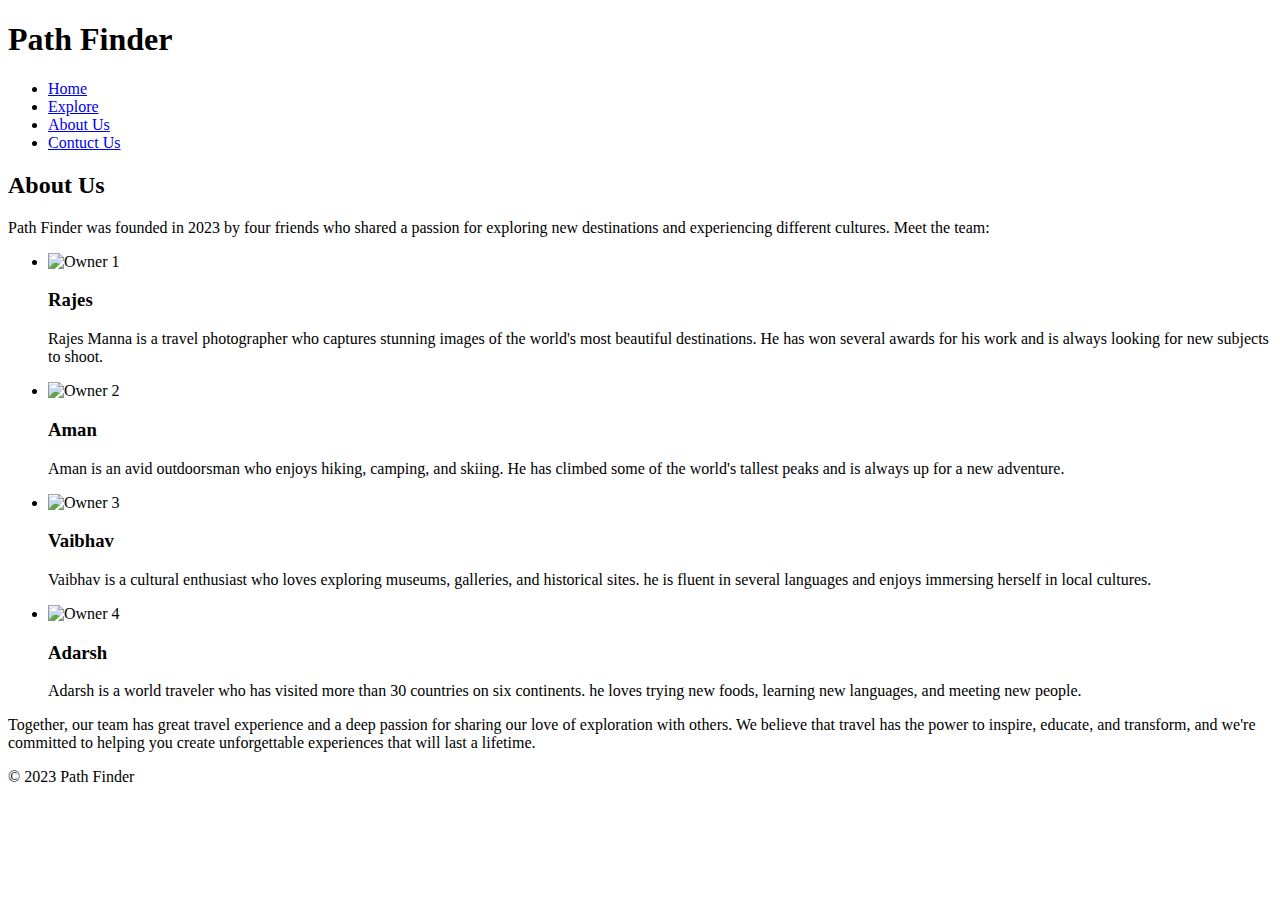
==== about.html @ 49e5053b "Initial commit of all files to the repository" ====
<!DOCTYPE html>
<html lang="en">

<head>
    <title>About Us | Path Finder</title>
    <meta charset="utf-8">
    <meta name="viewport" content="width=device-width, initial-scale=1.0">
    <link rel="styleheet" type="text/css" href="style.css">
</head>

<body>

    <header>
        <h1>Path Finder</h1>
        <nav>
            <ul>
                <li><a href="main.html">Home</a></li>
                <li><a href="explore.html">Explore</a></li>
                <li><a href="about.html">About Us</a></li>
                <li><a href="contuctus.html">Contuct Us</a></li>

            </ul>
        </nav>
    </header>

    <main>
        <section>
            <h2>About Us</h2>
            <p>Path Finder was founded in 2023 by four friends who shared a passion for exploring new destinations and
                experiencing different cultures. Meet the team:</p>
            <ul class="owners">
                <li>
                    <img src="owner1.jpg" alt="Owner 1">
                    <h3>Rajes </h3>
                    <p>Rajes Manna is a travel photographer who captures stunning images of the world's most beautiful
                        destinations. He has won several awards for his work and is always looking for new subjects to
                        shoot.</p>

                </li>
                <li>
                    <img src="owner2.jpg" alt="Owner 2">
                    <h3>Aman</h3>
                    <p>Aman is an avid outdoorsman who enjoys hiking, camping, and skiing. He has climbed some of the
                        world's tallest peaks and is always up for a new adventure.</p>
                </li>
                <li>
                    <img src="owner3.jpg" alt="Owner 3">
                    <h3>Vaibhav</h3>
                    <p>Vaibhav is a cultural enthusiast who loves exploring museums, galleries, and historical sites. he
                        is fluent in several languages and enjoys immersing herself in local cultures.</p>
                </li>
                <li>
                    <img src="owner4.jpg" alt="Owner 4">
                    <h3>Adarsh </h3>
                    <p>Adarsh is a world traveler who has visited more than 30 countries on six continents. he loves
                        trying new foods, learning new languages, and meeting new people.</p>
                </li>
            </ul>
            <p>Together, our team has great travel experience and a deep passion for sharing our love of exploration
                with others. We believe that travel has the power to inspire, educate, and transform, and we're
                committed to helping you create unforgettable experiences that will last a lifetime.</p>
        </section>
    </main>


    <footer>
        <p>&copy; 2023 Path Finder</p>
    </footer>
</body>

</html>
---- style.css ----
/* Reset some default browser styles */
* {
  box-sizing: border-box;
  margin: 0;
  padding: 0;
}

/* Set the background color and font for the whole page */
body {
  background-color: #f5f5f5;
  font-family: Arial, sans-serif;
}

/* Style the header */
header {
  background-color: #333;
  color: #fff;
  padding: 20px;
  text-align: center;
}

/* Style the navigation menu */
nav {
  background-color: #555;
  color: #fff;
  padding: 10px;
}

nav ul {
  list-style-type: none;
  margin: 0;
  padding: 0;
}

nav li {
  display: inline-block;
  margin-right: 10px;
}

nav a {
  color: #fff;
  text-decoration: none;
}

nav a:hover {
  text-decoration: underline;
}

/* Style the main content area */
main {
  padding: 20px;
}

/* Style the headings and paragraphs */
h2 {
  color: #333;
  font-size: 24px;
  margin-bottom: 10px;
}

p {
  color: #666;
  font-size: 16px;
  line-height: 1.5;
  margin-bottom: 20px;
}

/* Style the footer */
footer {
  background-color: #333;
  color: #fff;
  padding: 10px;
  text-align: center;
}
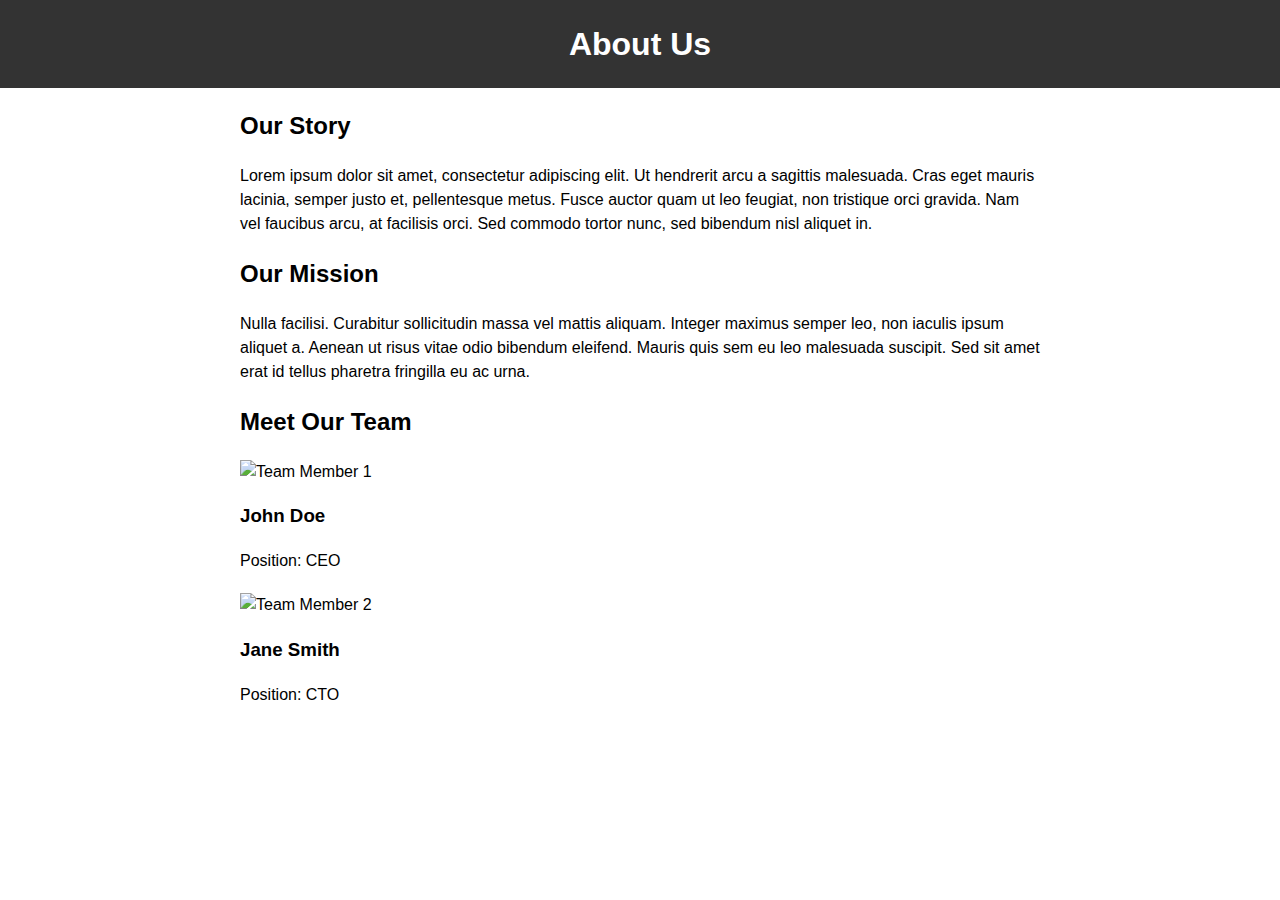
==== commit 15e98177: "24 jun" ====
--- a/about.html
+++ b/about.html
@@ -1,71 +1,77 @@
 <!DOCTYPE html>
-<html lang="en">
+<html>
+  <head>
+    <title>About Us</title>
+    <style>
+      body {
+        font-family: Arial, sans-serif;
+        line-height: 1.5;
+        margin: 0;
+        padding: 0;
+      }
 
-<head>
-    <title>About Us | Path Finder</title>
-    <meta charset="utf-8">
-    <meta name="viewport" content="width=device-width, initial-scale=1.0">
-    <link rel="styleheet" type="text/css" href="style.css">
-</head>
+      header {
+        background-color: #333;
+        color: #fff;
+        padding: 20px;
+        text-align: center;
+      }
 
-<body>
+      h1 {
+        font-size: 32px;
+        margin: 0;
+      }
 
+      main {
+        max-width: 800px;
+        margin: 20px auto;
+        padding: 0 20px;
+      }
+
+      p {
+        margin-bottom: 20px;
+      }
+
+      img {
+        max-width: 100%;
+        height: auto;
+      }
+    </style>
+  </head>
+  <body>
     <header>
-        <h1>Path Finder</h1>
-        <nav>
-            <ul>
-                <li><a href="main.html">Home</a></li>
-                <li><a href="explore.html">Explore</a></li>
-                <li><a href="about.html">About Us</a></li>
-                <li><a href="contuctus.html">Contuct Us</a></li>
-
-            </ul>
-        </nav>
+      <h1>About Us</h1>
     </header>
 
     <main>
-        <section>
-            <h2>About Us</h2>
-            <p>Path Finder was founded in 2023 by four friends who shared a passion for exploring new destinations and
-                experiencing different cultures. Meet the team:</p>
-            <ul class="owners">
-                <li>
-                    <img src="owner1.jpg" alt="Owner 1">
-                    <h3>Rajes </h3>
-                    <p>Rajes Manna is a travel photographer who captures stunning images of the world's most beautiful
-                        destinations. He has won several awards for his work and is always looking for new subjects to
-                        shoot.</p>
+      <h2>Our Story</h2>
+      <p>
+        Lorem ipsum dolor sit amet, consectetur adipiscing elit. Ut hendrerit
+        arcu a sagittis malesuada. Cras eget mauris lacinia, semper justo et,
+        pellentesque metus. Fusce auctor quam ut leo feugiat, non tristique orci
+        gravida. Nam vel faucibus arcu, at facilisis orci. Sed commodo tortor
+        nunc, sed bibendum nisl aliquet in.
+      </p>
 
-                </li>
-                <li>
-                    <img src="owner2.jpg" alt="Owner 2">
-                    <h3>Aman</h3>
-                    <p>Aman is an avid outdoorsman who enjoys hiking, camping, and skiing. He has climbed some of the
-                        world's tallest peaks and is always up for a new adventure.</p>
-                </li>
-                <li>
-                    <img src="owner3.jpg" alt="Owner 3">
-                    <h3>Vaibhav</h3>
-                    <p>Vaibhav is a cultural enthusiast who loves exploring museums, galleries, and historical sites. he
-                        is fluent in several languages and enjoys immersing herself in local cultures.</p>
-                </li>
-                <li>
-                    <img src="owner4.jpg" alt="Owner 4">
-                    <h3>Adarsh </h3>
-                    <p>Adarsh is a world traveler who has visited more than 30 countries on six continents. he loves
-                        trying new foods, learning new languages, and meeting new people.</p>
-                </li>
-            </ul>
-            <p>Together, our team has great travel experience and a deep passion for sharing our love of exploration
-                with others. We believe that travel has the power to inspire, educate, and transform, and we're
-                committed to helping you create unforgettable experiences that will last a lifetime.</p>
-        </section>
+      <h2>Our Mission</h2>
+      <p>
+        Nulla facilisi. Curabitur sollicitudin massa vel mattis aliquam. Integer
+        maximus semper leo, non iaculis ipsum aliquet a. Aenean ut risus vitae
+        odio bibendum eleifend. Mauris quis sem eu leo malesuada suscipit. Sed
+        sit amet erat id tellus pharetra fringilla eu ac urna.
+      </p>
+
+      <h2>Meet Our Team</h2>
+      <div>
+        <img src="team-member1.jpg" alt="Team Member 1" />
+        <h3>John Doe</h3>
+        <p>Position: CEO</p>
+      </div>
+      <div>
+        <img src="team-member2.jpg" alt="Team Member 2" />
+        <h3>Jane Smith</h3>
+        <p>Position: CTO</p>
+      </div>
     </main>
-
-
-    <footer>
-        <p>&copy; 2023 Path Finder</p>
-    </footer>
-</body>
-
-</html>+  </body>
+</html>
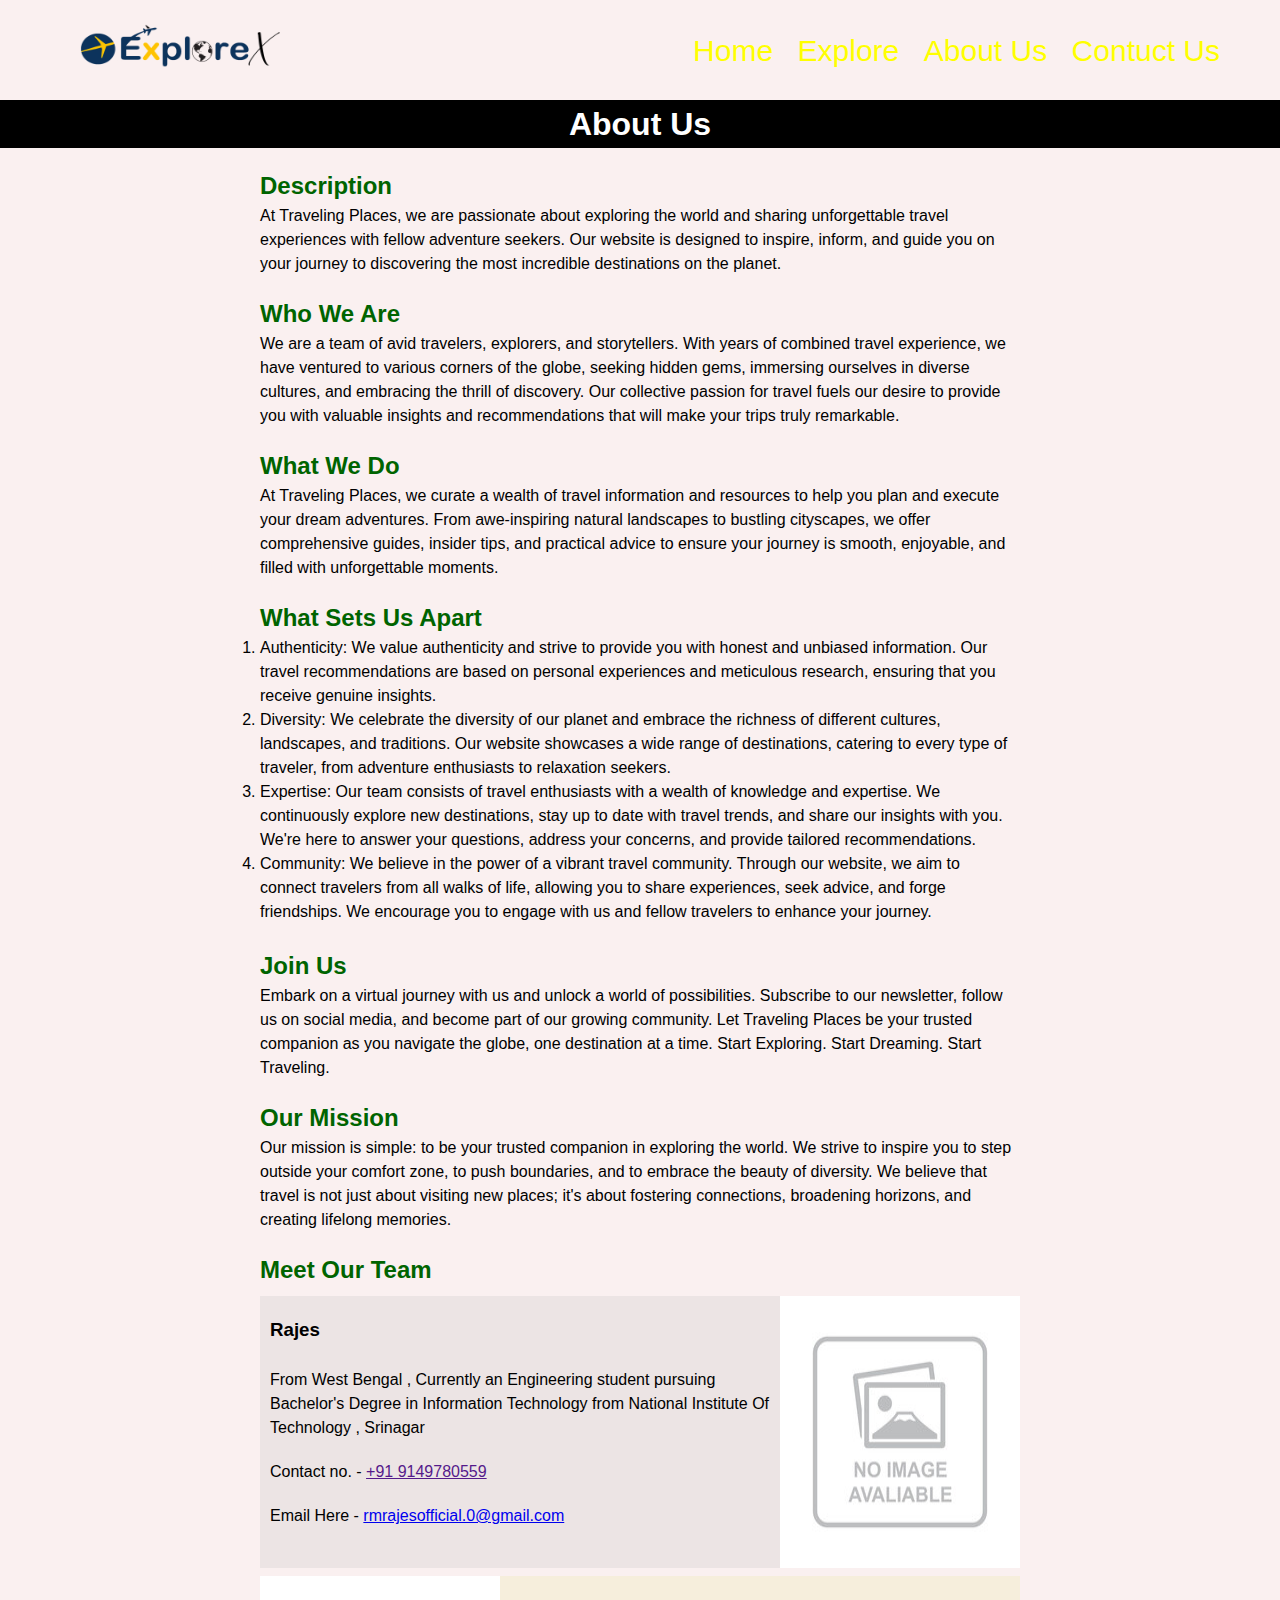
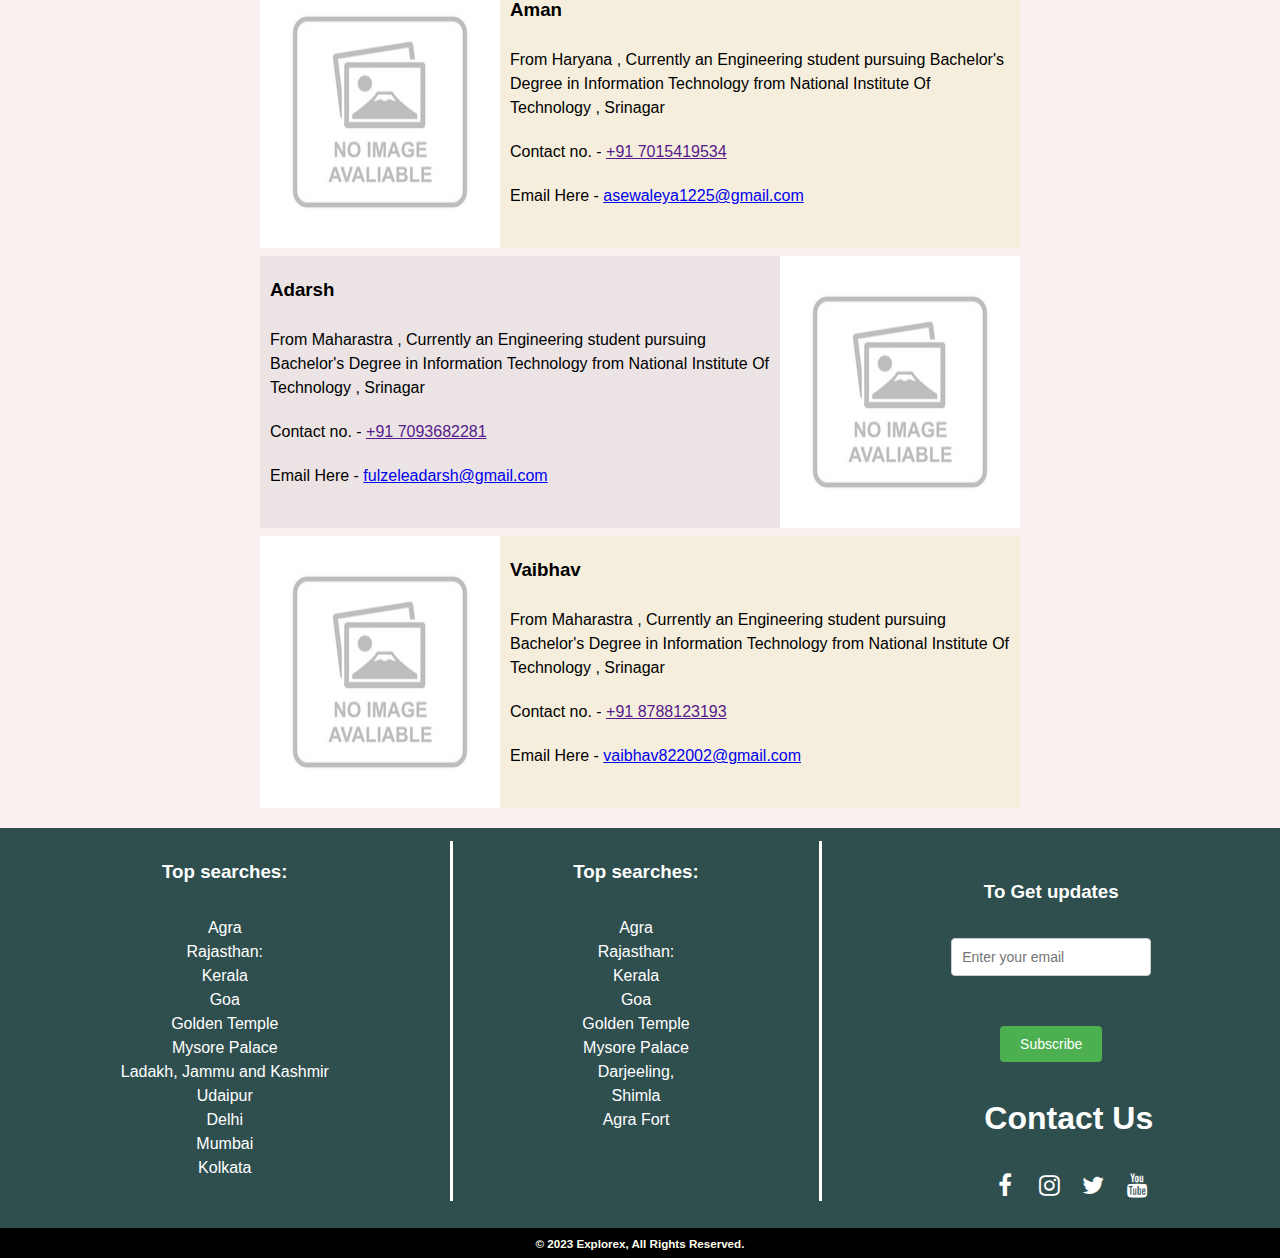
==== commit d6cd8b66: "version 1.0" ====
--- a/about.html
+++ b/about.html
@@ -1,77 +1,302 @@
-<!DOCTYPE html>
-<html>
-  <head>
-    <title>About Us</title>
-    <style>
-      body {
-        font-family: Arial, sans-serif;
-        line-height: 1.5;
-        margin: 0;
-        padding: 0;
-      }
-
-      header {
-        background-color: #333;
-        color: #fff;
-        padding: 20px;
-        text-align: center;
-      }
-
-      h1 {
-        font-size: 32px;
-        margin: 0;
-      }
-
-      main {
-        max-width: 800px;
-        margin: 20px auto;
-        padding: 0 20px;
-      }
-
-      p {
-        margin-bottom: 20px;
-      }
-
-      img {
-        max-width: 100%;
-        height: auto;
-      }
-    </style>
-  </head>
-  <body>
-    <header>
-      <h1>About Us</h1>
-    </header>
-
-    <main>
-      <h2>Our Story</h2>
-      <p>
-        Lorem ipsum dolor sit amet, consectetur adipiscing elit. Ut hendrerit
-        arcu a sagittis malesuada. Cras eget mauris lacinia, semper justo et,
-        pellentesque metus. Fusce auctor quam ut leo feugiat, non tristique orci
-        gravida. Nam vel faucibus arcu, at facilisis orci. Sed commodo tortor
-        nunc, sed bibendum nisl aliquet in.
-      </p>
-
-      <h2>Our Mission</h2>
-      <p>
-        Nulla facilisi. Curabitur sollicitudin massa vel mattis aliquam. Integer
-        maximus semper leo, non iaculis ipsum aliquet a. Aenean ut risus vitae
-        odio bibendum eleifend. Mauris quis sem eu leo malesuada suscipit. Sed
-        sit amet erat id tellus pharetra fringilla eu ac urna.
-      </p>
-
-      <h2>Meet Our Team</h2>
-      <div>
-        <img src="team-member1.jpg" alt="Team Member 1" />
-        <h3>John Doe</h3>
-        <p>Position: CEO</p>
-      </div>
-      <div>
-        <img src="team-member2.jpg" alt="Team Member 2" />
-        <h3>Jane Smith</h3>
-        <p>Position: CTO</p>
-      </div>
-    </main>
-  </body>
-</html>
+<!DOCTYPE html>
+<html>
+  <head>
+    <title>About Us</title>
+    <link rel="stylesheet" href="style.css">
+    <link
+      rel="stylesheet"
+      href="https://cdnjs.cloudflare.com/ajax/libs/font-awesome/4.7.0/css/font-awesome.min.css"
+    />
+    <style>
+
+    body{
+      background-color: #f8ececc5;
+    }  
+    header{
+      position:static
+    }
+      *{
+        padding: 0%;
+        margin: 0%;
+        box-sizing: border-box;
+      }
+      body {
+        font-family: Arial, sans-serif;
+        line-height: 1.5;
+        margin: 0;
+        padding: 0;
+      }
+
+      .div {
+        color: black;
+        padding: 20px;
+        text-align: center;
+      }
+
+      h1 {
+        font-size: 32px;
+        margin: 0;
+      }
+
+      main {
+        max-width: 800px;
+        margin: 20px auto;
+        padding: 0 20px;
+      }
+
+      p {
+        margin-bottom: 20px;
+      }
+
+      img {
+        max-width: 100%;
+        height: auto;
+      }
+
+      
+
+.left{
+  display: flex;
+  direction: rtl;
+  margin: 8px 0px;
+}
+
+.right{
+  display: flex;
+  flex-direction: row;
+  margin: 8px 0px;
+}
+
+.lefttext{
+  height: 100%;
+  width: 100%;
+  display: flex;
+  flex-direction: column;
+  justify-content: center;
+  align-items: end;
+  padding: 20px 10px;
+}
+
+.righttext{
+  height: 100%;
+  width: 100%;
+  display: flex;
+  flex-direction: column;
+  justify-content: center;
+  align-items: start;
+  padding: 20px 10px;
+}
+</style>
+  </head>
+  <body>
+  <header style="position: static;">
+        <img src="src/logo.png" alt="" style="height: 60px; width: 200px" />
+        <nav>
+          <ul>
+            <li><a href="index.html">Home</a></li>
+            <li><a href="explore.html">Explore</a></li>
+            <li><a href="about.html">About Us</a></li>
+            <li><a href="contuctus.html">Contuct Us</a></li>
+          </ul>
+        </nav>
+      </header>
+    <div style="background-color: black;">
+      <h1 style="color: white; text-align: center;">About Us</h1>
+    </div>
+
+    <main>
+
+      <h2>Description</h2>
+      <p>At Traveling Places, we are passionate about exploring the world and sharing unforgettable
+        travel experiences with fellow adventure seekers. Our website is designed to inspire, inform,
+        and guide you on your journey to discovering the most incredible destinations on the planet.</p>
+      <h2>Who We Are</h2>
+      <p>We are a team of avid travelers, explorers, and storytellers.
+        With years of combined travel experience, we have ventured to various corners of the globe,
+        seeking hidden gems, immersing ourselves in diverse cultures, and embracing the thrill of discovery.
+        Our collective passion for travel fuels our desire to provide you with valuable insights and recommendations that will make your trips truly remarkable.</p>
+
+      <h2>What We Do</h2>
+      <p>At Traveling Places, we curate a wealth of travel information and resources to help you plan and execute your dream adventures. 
+        From awe-inspiring natural landscapes to bustling cityscapes, we offer comprehensive guides, insider tips,
+        and practical advice to ensure your journey is smooth, enjoyable, and filled with unforgettable moments.</p>
+      <h2>What Sets Us Apart</h2>
+      <ol>
+        <li>Authenticity: We value authenticity and strive to provide you with honest and unbiased information. Our travel recommendations are based on personal experiences and meticulous research, ensuring that you receive genuine insights. </li>
+
+<li> Diversity: We celebrate the diversity of our planet and embrace the richness of different cultures, landscapes, and traditions. Our website showcases a wide range of destinations, catering to every type of traveler, from adventure enthusiasts to relaxation seekers. </li>
+
+<li> Expertise: Our team consists of travel enthusiasts with a wealth of knowledge and expertise. We continuously explore new destinations, stay up to date with travel trends, and share our insights with you. We're here to answer your questions, address your concerns, and provide tailored recommendations. </li>
+
+
+<li>Community: We believe in the power of a vibrant travel community. Through our website, we aim to connect travelers from all walks of life, allowing you to share experiences, seek advice, and forge friendships. We encourage you to engage with us and fellow travelers to enhance your journey. </li>
+
+
+      </ol>
+
+     <br> 
+     <h2>Join Us </h2>
+
+      <p >  
+      Embark on a virtual journey with us and unlock a world of possibilities. Subscribe to our newsletter, follow us on social media, and become part of our growing community. Let Traveling Places be your trusted companion as you navigate the globe, one destination at a time. </li>
+        
+        Start Exploring. Start Dreaming. Start Traveling.</p>
+
+      <h2>Our Mission</h2>
+      <p>
+        Our mission is simple: to be your trusted companion in exploring the world.
+        We strive to inspire you to step outside your comfort zone, to push boundaries, and to embrace the beauty of diversity. 
+        We believe that travel is not just about visiting new places;
+         it's about fostering connections, broadening horizons, and creating lifelong memories.
+      </p>
+
+      <h2>Meet Our Team</h2>
+      <div id = "Rajes" class="left" style="background-color:  #c0c0c03d;">
+        <img src="src/imagenotavailable.jpeg" alt="Team Member 1" width="300" height="350"/>
+        <div class="lefttext"><h3>Rajes</h3>
+        <br>
+          <p align="left">From West Bengal , Currently an Engineering student pursuing Bachelor's Degree in Information Technology from National Institute Of Technology , Srinagar</p>
+          <p>Contact no. - <a href="">+91 9149780559</a></p>
+          <p>Email Here - <a href="mailto:rmrajesofficial.0@gmail.com">rmrajesofficial.0@gmail.com</a></p></div>
+        
+        </div>
+      </div>
+      <div id="Aman" class="right" style="background-color: rgba(243, 236, 211, 0.701);">
+        <img src="src/imagenotavailable.jpeg" alt="Team Member 2" width="300" height="350"/>
+        <div class="righttext"><h3>Aman</h3>
+          <br>
+          <p> From Haryana , Currently an Engineering student pursuing Bachelor's Degree in Information Technology from National Institute Of Technology , Srinagar </p>
+           <p>Contact no. - <a href="">+91 7015419534</a></p>
+           <p>Email Here - <a href="mailto:asewaleya1225@gmail.com">asewaleya1225@gmail.com</a></p> 
+            </div>
+        
+      </div>
+      
+      <div id="Adarsh" class="left" style="background-color: #c0c0c03d;">
+        <img src="src/imagenotavailable.jpeg" alt="Team Member 2" width="300" height="350"/>
+        <div class="lefttext"><h3>Adarsh</h3>
+          <br>
+          <p align="left">From Maharastra , Currently an Engineering student pursuing Bachelor's Degree in Information Technology from National Institute Of Technology , Srinagar</p>
+          <p>Contact no. - <a href="">+91 7093682281</a></p>
+          <p>Email Here - <a href="mailto:fulzeleadarsh@gmail.com">fulzeleadarsh@gmail.com</a></p></div>
+        
+      </div>
+
+      <div id="Vaibhav" class="right" style="background-color: rgba(243, 236, 211, 0.701);">
+        <img src="src/imagenotavailable.jpeg" alt="Team Member 2" width="300" height="350"/>
+        <div class="righttext"><h3>Vaibhav</h3>
+          <br>
+          <p>From Maharastra , Currently an Engineering student pursuing Bachelor's Degree in Information Technology from National Institute Of Technology , Srinagar</p>
+          <p>Contact no. - <a href="">+91 8788123193</a></p>
+          <p>Email Here - <a href="mailto:vaibhav822002@gmail.com">vaibhav822002@gmail.com</a></p></div>
+        </div>
+      </div>
+          </main>
+      <section style="display: flex; height: 400px; background-color: darkslategrey;">
+        <div class="last_text">
+          <h3>Top searches:</h3>
+          <p>Agra</p>
+          <p>Rajasthan:</p>
+          <p>Kerala</p>
+          <p>Goa</p>
+          <p>Golden Temple</p>
+          <p>Mysore Palace</p>
+          <p>Ladakh, Jammu and Kashmir</p>
+          <p>Udaipur</p>
+          <p>Delhi</p>
+          <p>Mumbai</p>
+          <p>Kolkata</p>
+        </div>
+        <div class="divider_last"></div>
+
+        <div class="last_text">
+          <h3>Top searches:</h3>
+          <p>Agra</p>
+          <p>Rajasthan:</p>
+          <p>Kerala</p>
+          <p>Goa</p>
+          <p>Golden Temple</p>
+          <p>Mysore Palace</p>
+          <p>Darjeeling,</p>
+          <p>Shimla</p>
+          <p>Agra Fort</p>
+        </div>
+        <div class="divider_last"></div>
+        <div
+          style="
+            height: 100%;
+            width: auto;
+            margin: 0px auto;
+            display: flex;
+            flex-direction: column;
+          "
+        >
+          <h3 style="text-align: center; margin-top: 50px; color: white;">To Get updates</h3>
+          <div
+            style="
+              height: 100%;
+              display: flex;
+              flex-direction: column;
+              justify-content: center;
+            "
+          >
+            <div
+              style="
+                display: flex;
+                align-items: center;
+                gap: 50px;
+                flex-direction: column;
+              "
+            >
+              <input
+                type="email"
+                placeholder="Enter your email"
+                style="
+                  padding: 10px;
+                  border-radius: 4px;
+                  border: 1px solid #ccc;
+                  font-size: 14px;
+                  width: 200px;
+                "
+              />
+              <button
+                style="
+                  padding: 10px 20px;
+                  background-color: #4caf50;
+                  color: white;
+                  border: none;
+                  border-radius: 4px;
+                  cursor: pointer;
+                  font-size: 14px;
+                "
+              >
+                Subscribe
+              </button>
+            </div>
+          </div>
+          <h1 style="text-align: center; padding-left: 35px; color: white">
+            Contact Us
+          </h1>
+          <div class="last_cont3">
+            <a href="https://www.facebook.com/" class="facebook"
+              ><i class="fa fa-facebook fa-2x"></i
+            ></a>
+            <a href="https://www.instagram.com/" class="insta"
+              ><i class="fa fa-instagram fa-2x"></i
+            ></a>
+            <a href="https://www.twitter.com/" class="twitter"
+              ><i class="fa fa-twitter fa-2x"></i
+            ></a>
+            <a href="https://www.youtube.com/" class="youtube"
+              ><i class="fa fa-youtube fa-2x"></i
+            ></a>
+          </div>
+        </div>
+      </section>
+
+    <footer>
+      <h5>&copy; 2023 Explorex, All Rights Reserved.</h5>
+    </footer>
+
+  </body>
+</html>
--- a/style.css
+++ b/style.css
@@ -0,0 +1,636 @@
+/* style.css */
+
+/* Body Styles */
+* {
+  margin: 0;
+  padding: 0;
+  box-sizing: border-box;
+}
+:root {
+  font-size: 16px;
+}
+
+body {
+  position: relative;
+  font-family: Arial, sans-serif;
+  background-color: #f8ececc5;
+  color: black;
+  margin: 0;
+  padding: 0;
+  width: 100vw;
+}
+
+/* Header Styles */
+header {
+  width: 100%;
+  background: transparent;
+  display: flex;
+  justify-content: space-between;
+  align-items: center;
+  padding: 20px 0px;
+  position: absolute;
+  top: 0;
+}
+header img {
+  margin-left: 80px;
+  transition: transform 0.8s ease;
+  cursor: pointer;
+}
+header img:hover {
+  transform: scale(1.2);
+}
+
+h1 {
+  color: Ivory;
+  margin: 0;
+}
+
+nav ul {
+  list-style-type: none;
+  margin: 0;
+  padding: 0px 40px;
+}
+
+nav ul li {
+  display: inline;
+  margin-right: 20px;
+}
+
+nav ul li a {
+  color: yellow;
+  text-decoration: none;
+  font-size: 30px;
+  transition: color 0.3s ease;
+  position: relative;
+}
+
+nav ul li a::after {
+  content: "";
+  position: absolute;
+  width: 100%;
+  height: 2px;
+  bottom: -2px;
+  left: 0;
+  background-color: ivory;
+  transform: scaleX(0);
+  transition: transform 0.3s ease;
+}
+
+nav ul li a:hover {
+  color: ivory;
+}
+
+nav ul li a:hover::after {
+  transform: scaleX(1);
+}
+
+/* Main Content Styles */
+main {
+}
+
+h2 {
+  color: DarkGreen;
+}
+
+p {
+  margin-bottom: 20px;
+}
+
+.background {
+  top: 0;
+  left: 0;
+  width: 100%;
+  height: 100%;
+
+  height: 100vh;
+}
+
+.main-content {
+  position: relative;
+  z-index: 2;
+  padding: 20px;
+  color: Ivory;
+}
+
+.main-content h2,
+.main-content p {
+  margin-bottom: 20px;
+}
+
+#container_1 {
+  display: flex;
+  flex-direction: column;
+  align-items: center;
+  color: yellow;
+  margin: 25vh 0px;
+  width: 100%;
+  position: absolute;
+  top: 0px;
+}
+
+#btn_1 a {
+  border: 2px solid transparent;
+  background-color: yellow;
+  color: darkgreen;
+  display: flex;
+  font-size: 20px;
+  height: 40px;
+  width: 100px;
+  border-radius: 25px;
+  align-items: center;
+  justify-content: center;
+  font-weight: bold;
+  cursor: pointer;
+  transition: 0.3s ease;
+}
+#btn_1 a:hover {
+  background-color: transparent;
+  border: 2px solid ivory;
+  color: ivory;
+}
+.middle {
+  display: flex;
+  justify-content: space-between;
+  width: 80%;
+  height: 60px;
+  top: 100vh;
+  left: 50%;
+  transform: translate(-50%, -50%);
+  position: absolute;
+  box-shadow: 0px 2px 5px gray;
+  background-color: ivory;
+  border-radius: 50px;
+  padding: 5px 50px;
+}
+.middle span {
+  text-align: center;
+  font-weight: bold;
+  width: 100%;
+  padding: 0px;
+}
+.middle span div {
+  color: darkgreen;
+  font-size: 1.2rem;
+}
+.divider {
+  height: 100%;
+  width: 5px;
+  background-color: gray;
+}
+.help {
+  display: flex;
+  justify-content: center;
+  font-size: 2rem;
+  font-weight: bold;
+  align-items: center;
+  color: yellow;
+  background-color: darkgreen;
+  box-shadow: 0px 2px 5px gray;
+  border-radius: 50%;
+  top: 90vh;
+  left: 93vw;
+  position: fixed;
+  width: 50px;
+  height: 50px;
+  z-index: +1;
+  transition: transform 0.3s ease;
+  cursor: pointer;
+}
+.help:hover {
+  background-color: ivory;
+  color: darkgreen;
+  transform: scale(1.2);
+}
+.connect {
+  display: flex;
+  justify-content: center;
+  align-items: center;
+  color: yellow;
+  background-color: darkgreen;
+  box-shadow: 0px 2px 5px gray;
+  top: 50vh;
+  left: -1.5vw;
+  position: fixed;
+  width: 50px;
+  height: 150px;
+  border-radius: 15px;
+  z-index: +1;
+}
+#changing-text {
+  height: 100px;
+  overflow: hidden;
+}
+
+/* Footer Styles */
+footer {
+  background-color: black;
+  color: Ivory;
+  display: flex;
+  align-items: center;
+  justify-content: center;
+  height: 30px;
+  font-size: 14px;
+}
+
+.search-bar {
+  display: flex;
+  align-items: center;
+  width: 35%;
+  max-width: 100%;
+  margin: 30px 0;
+  border-radius: 50px;
+  background-color: ivory;
+}
+
+.search-bar input[type="text"] {
+  flex: 1;
+  padding: 10px;
+  font-size: 16px;
+  margin-left: 2%;
+  border: none;
+  border-radius: 50px;
+  outline: none;
+}
+
+.search-bar .search-icon-button {
+  position: relative;
+  padding: 15px;
+  margin: 3px;
+  background-color: #4caf50;
+  color: ivory;
+  border: none;
+  border-radius: 50px;
+  cursor: pointer;
+  transition: all 0.5s;
+}
+
+.search-bar .search-icon-button i {
+  font-size: 16px;
+  transition: opacity 0.5s;
+}
+
+.search-bar .search-icon-button i:last-child {
+  position: absolute;
+  left: 50%;
+  top: 50%;
+  transform: translate(-50%, -50%);
+  opacity: 0;
+}
+
+.search-bar .search-icon-button:hover i:first-child {
+  opacity: 0;
+}
+
+.search-bar .search-icon-button:hover i:last-child {
+  opacity: 1;
+}
+
+.slider {
+  width: 100vw;
+  height: 100vh;
+  overflow: hidden;
+}
+
+.slides {
+  width: 500%;
+  height: 500px;
+  display: flex;
+}
+
+.slides input {
+  display: none;
+}
+
+.slide {
+  width: 20%;
+  transition: 2s;
+}
+
+.slide img {
+  width: 100vw;
+  height: 100vh;
+}
+
+/*css for manual slide navigation*/
+
+.navigation-manual {
+  position: absolute;
+  width: 100%;
+  top: 30%;
+  display: flex;
+  justify-content: center;
+}
+
+.manual-btn {
+  border: 2px solid yellow;
+  padding: 5px;
+  border-radius: 10px;
+  cursor: pointer;
+  transition: 1s;
+}
+
+.manual-btn:not(:last-child) {
+  margin-right: 40px;
+}
+
+.manual-btn:hover {
+  background: yellow;
+}
+
+#radio1:checked ~ .first {
+  margin-left: 0;
+}
+
+#radio2:checked ~ .first {
+  margin-left: -20%;
+}
+
+#radio3:checked ~ .first {
+  margin-left: -40%;
+}
+
+#radio4:checked ~ .first {
+  margin-left: -60%;
+}
+
+/*css for automatic navigation*/
+
+.navigation-auto {
+  position: absolute;
+  display: flex;
+  width: 100%;
+  /* margin-top: 160px; */
+  justify-content: center;
+  top: 30%;
+}
+
+.navigation-auto div {
+  border: 2px solid yellow;
+  padding: 5px;
+  border-radius: 10px;
+  transition: 1s;
+}
+
+.navigation-auto div:not(:last-child) {
+  margin-right: 40px;
+}
+
+#radio1:checked ~ .navigation-auto .auto-btn1 {
+  background: yellow;
+}
+
+#radio2:checked ~ .navigation-auto .auto-btn2 {
+  background: yellow;
+}
+
+#radio3:checked ~ .navigation-auto .auto-btn3 {
+  background: yellow;
+}
+
+#radio4:checked ~ .navigation-auto .auto-btn4 {
+  background: yellow;
+}
+.places {
+  min-width: 300px;
+  border-radius: 10px;
+  height: auto;
+  margin: 10px;
+  display: flex;
+  flex-direction: column;
+}
+
+.places div {
+  overflow: hidden;
+  transition: overflow 0.3s;
+}
+
+.places img {
+  transform: scale(1);
+  transition: transform 0.3s;
+}
+
+.places a {
+  text-decoration: none;
+  color: black;
+  color: initial;
+  transition: color 0.3s;
+}
+
+.places:hover a {
+  color: blue;
+}
+
+.places:hover a div img {
+  transform: scale(1.1);
+}
+
+/* container 4  */
+.container_4 {
+  display: flex;
+  height: 250px;
+  flex-direction: row;
+  align-items: center;
+  background-color: var(--sec_color);
+  justify-content: space-between;
+  padding: 15px 70px;
+}
+.last_cont1 {
+  display: flex;
+  align-items: center;
+  justify-content: start;
+  width: 100%;
+  height: 100%;
+}
+.last_cont1 img {
+  width: 200px;
+  height: 200px;
+}
+.last_cont2 {
+  display: flex;
+  align-items: center;
+  justify-content: center;
+  width: 100%;
+  height: 100%;
+}
+.feedback_form {
+  width: 100%;
+  height: 100%;
+  display: flex;
+  flex-direction: column;
+  align-items: center;
+  justify-content: center;
+}
+.feedback_name {
+  margin: 5px 5px;
+}
+.feedback_email {
+  margin: 5px 5px;
+}
+.feedback_disc {
+  margin: 5px 5px;
+}
+.feedback_name input {
+  width: 100%;
+  height: 100%;
+  border-radius: 10px;
+  outline: none;
+  text-align: center;
+  font-family: "Signika Negative", sans-serif;
+  border: 1px solid var(--prim_color);
+  text-decoration: none;
+  padding: 0px 12px;
+  font-size: 16px;
+  padding: 3px 6px;
+}
+.feedback_email input {
+  width: 100%;
+  height: 100%;
+  border-radius: 10px;
+  text-align: center;
+  text-decoration: none;
+  font-family: "Signika Negative", sans-serif;
+  outline: none;
+  border: 1px solid var(--prim_color);
+  padding: 0px 12px;
+  font-size: 16px;
+  padding: 3px 6px;
+}
+.feedback_disc textarea {
+  resize: none;
+  width: 100%;
+  height: 100%;
+  border-radius: 10px;
+  text-decoration: none;
+  font-family: "Signika Negative", sans-serif;
+  outline: none;
+  border: 1px solid var(--prim_color);
+  padding: 5px 10px;
+  font-size: 10px;
+}
+.feedback_btn .feedback_button_3 {
+  display: flex;
+  width: fit-content;
+  display: inline-block;
+  position: relative;
+  transition: all 0.2s;
+  margin: 5px 8px;
+  padding: 5px 8px;
+  font-size: 12px;
+  border-radius: 30px;
+  text-decoration: none;
+  font-family: "Signika Negative", sans-serif;
+  font-weight: bold;
+  cursor: pointer;
+  background-color: var(--prim_color);
+  color: var(--extra_color);
+  border: 2px solid var(--prim_color);
+}
+.feedback_btn .feedback_button_3:hover {
+  background-color: transparent;
+  border: 2px solid var(--extra_color);
+}
+.last_cont3 {
+  width: 100%;
+  height: 100px;
+  display: flex;
+  align-items: center;
+  flex-direction: row;
+  justify-content: center;
+  margin: 20px;
+}
+.last_cont3 a {
+  color: white;
+  font-size: 12px;
+  width: 44px;
+  display: flex;
+  align-items: center;
+  justify-content: center;
+  border: 2px solid var(--prim_invert_color);
+  border-radius: 50%;
+  padding: 9px 10px;
+  text-decoration: none;
+  transition: all 0.2s;
+}
+.last_cont3 a:hover {
+  color: var(--extra_color);
+  /* border-radius: 50%; */
+  transition: all 0.2s;
+}
+.last_cont3 .youtube:hover {
+  background-color: #ff0000;
+  border: 2px solid white;
+  color: white;
+  margin: 10px;
+}
+.last_cont3 .insta:hover {
+  background: radial-gradient(
+    circle at 30% 107%,
+    #fdf497 0%,
+    #fdf497 5%,
+    #fd5949 45%,
+    #d6249f 60%,
+    #285aeb 90%
+  );
+  border: 2px solid white;
+  color: white;
+  opacity: 1;
+}
+.last_cont3 .facebook:hover {
+  opacity: 1;
+  background-color: #3b5998;
+  border: 2px solid white;
+  color: white;
+}
+.last_cont3 .twitter:hover {
+  background-color: #00acee;
+  border: 2px solid white;
+  color: white;
+  opacity: 1;
+}
+/* conainer 4  */
+.last_text {
+  height: 100%;
+  width: auto;
+  margin: 0px auto;
+}
+.last_text h3 {
+  margin: 30px 0px;
+  color: white;
+  text-align: center;
+}
+.last_text p {
+  margin-bottom: 0px;
+  color: white;
+  text-align: center;
+}
+.divider_last {
+  height: 90%;
+  width: 3px;
+  background-color: white;
+  margin-top: 1%;
+}
+
+.video {
+  position: relative;
+  height: 100vh;
+  display: flex;
+  justify-content: center;
+  align-items: center;
+  overflow: hidden;
+}
+
+.video video {
+  position: absolute;
+  top: 0;
+  left: 0;
+  width: 100%;
+  height: 100%;
+  object-fit: cover;
+  z-index: -1;
+}
+
+.video .content {
+  text-align: center;
+  font-size: 5rem;
+  color: white;
+}
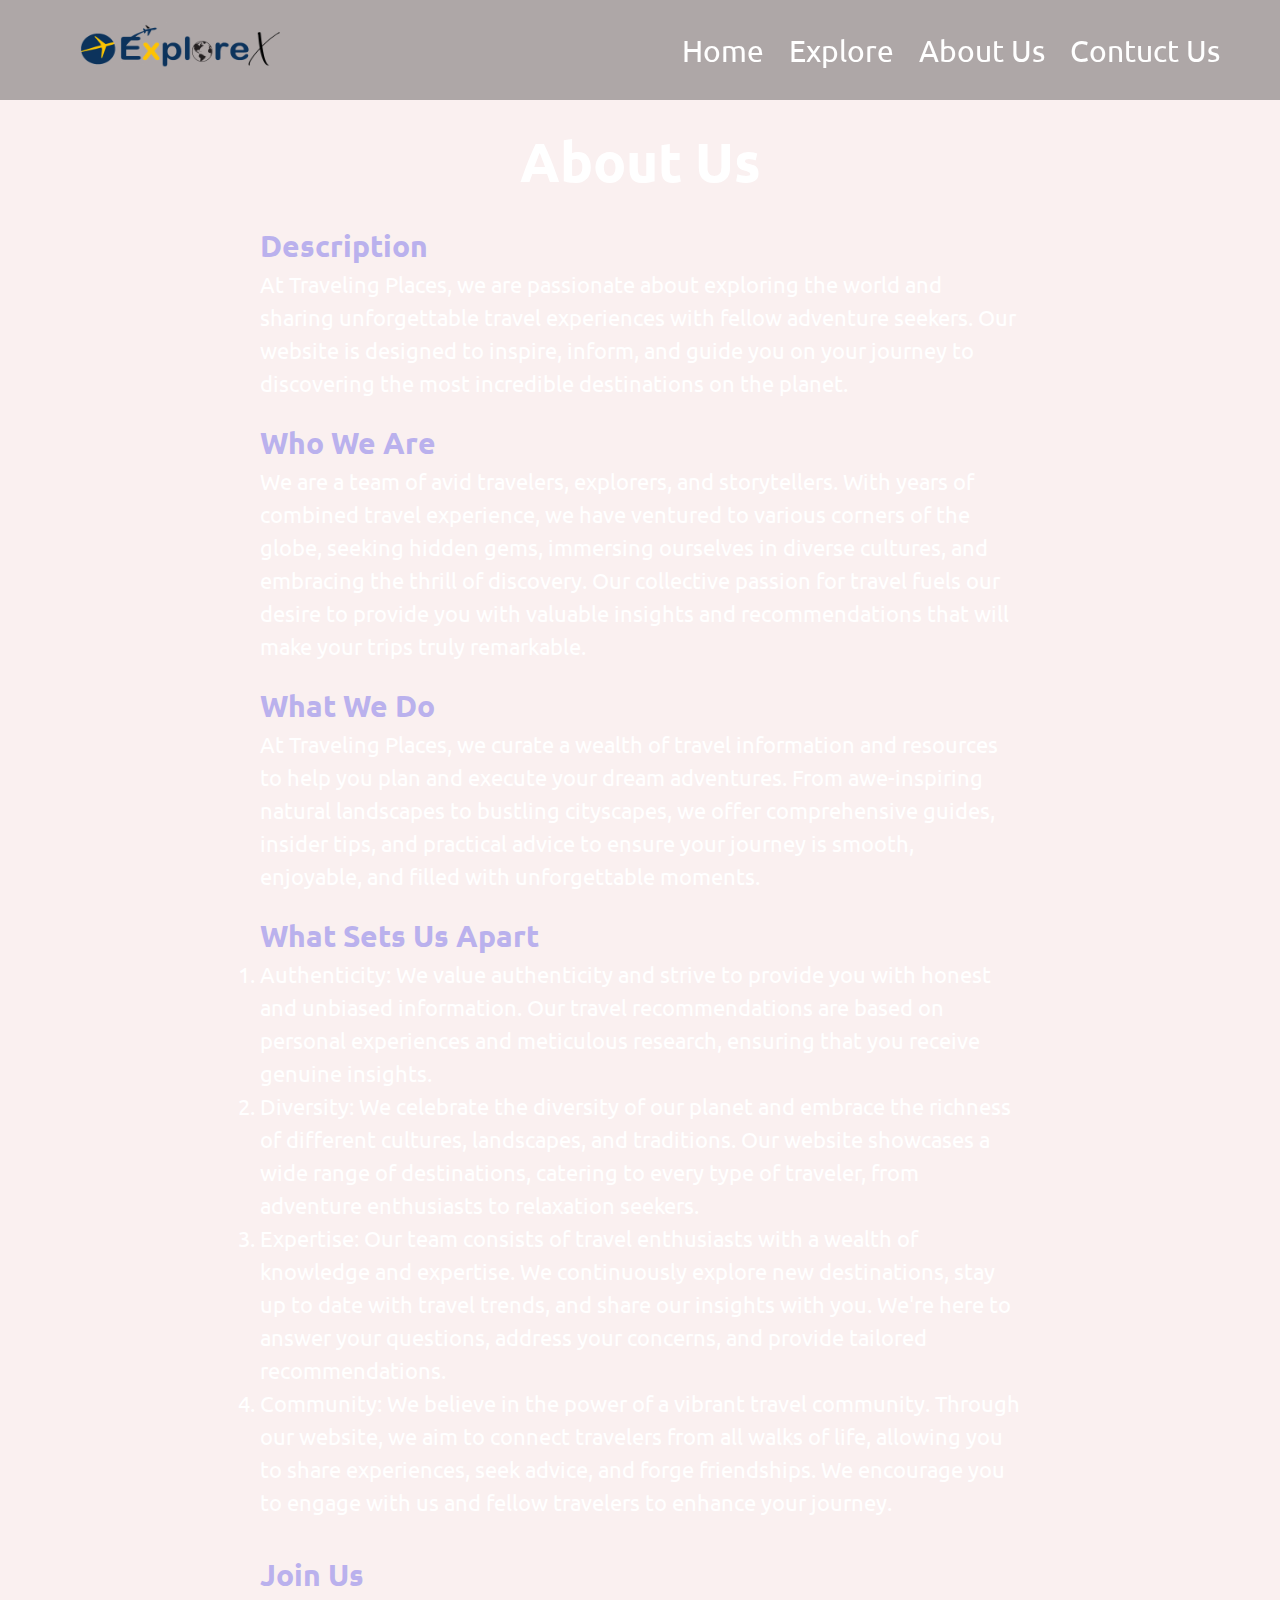
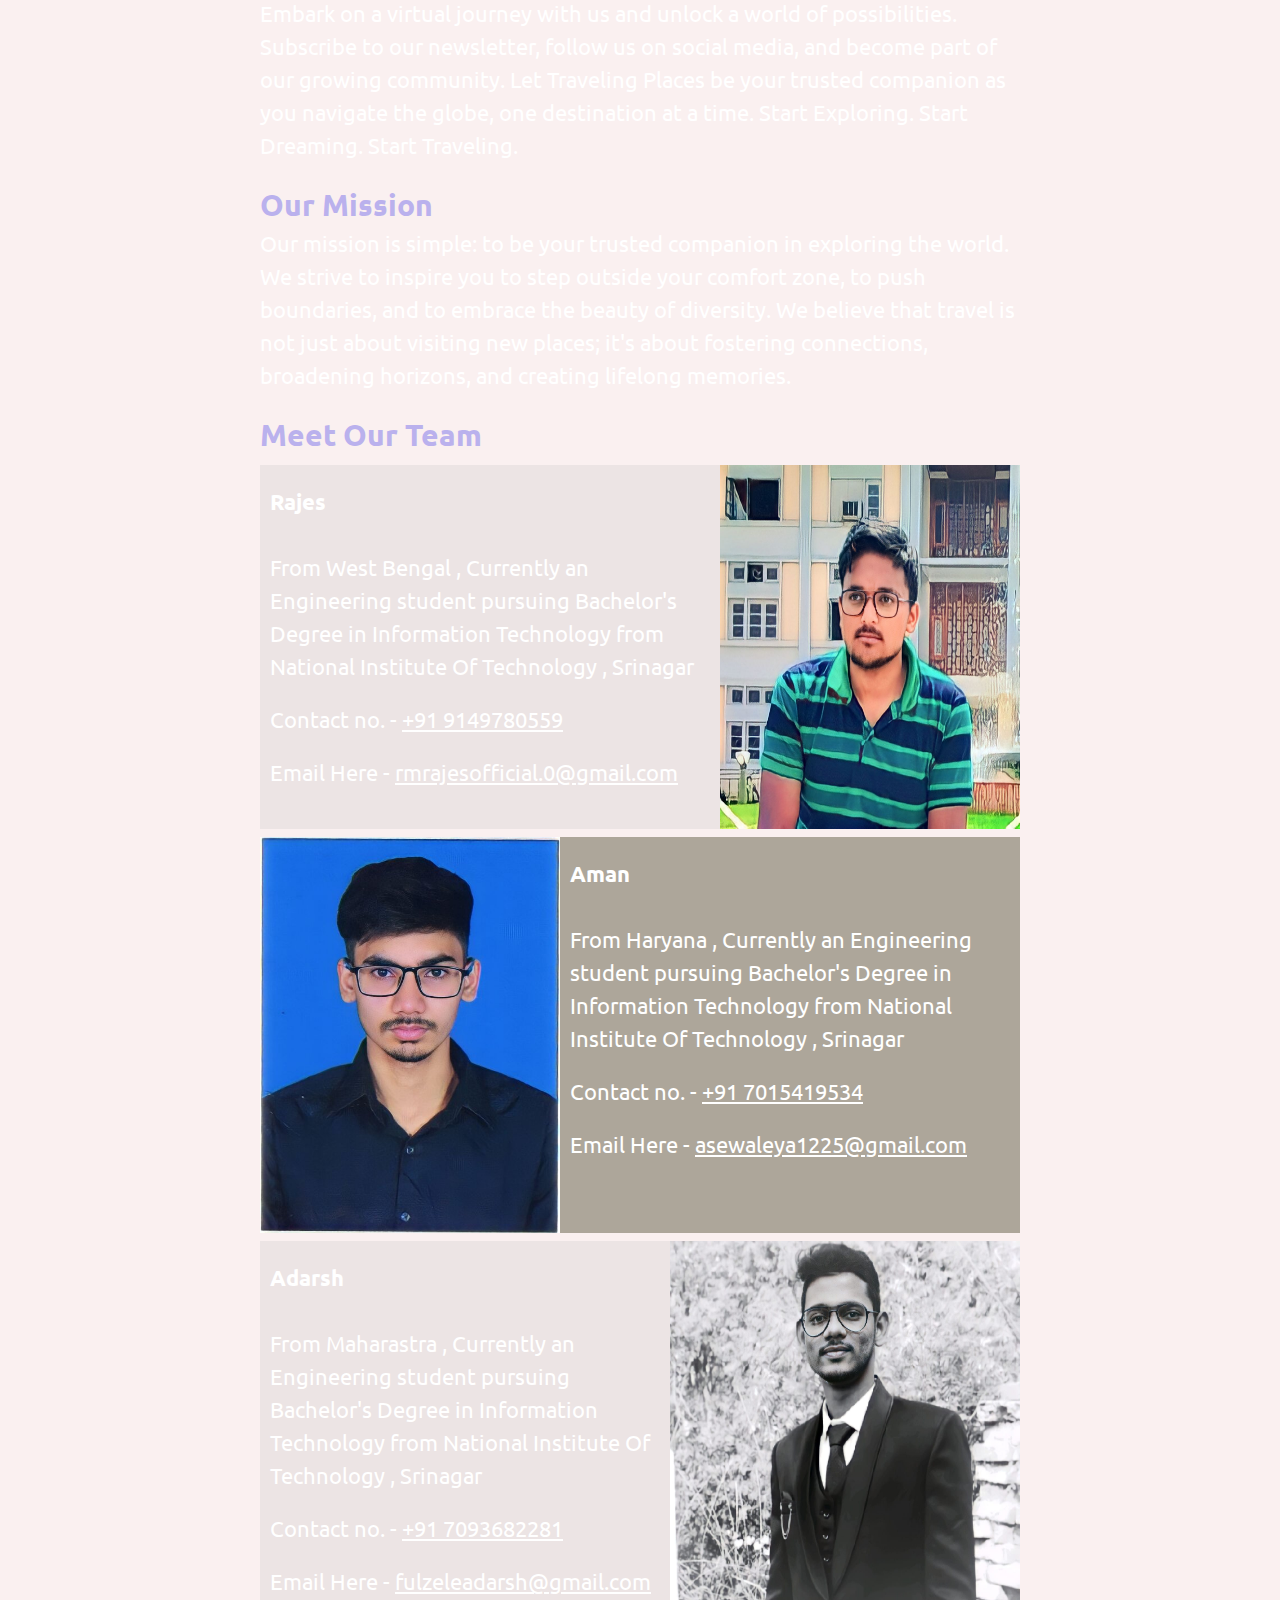
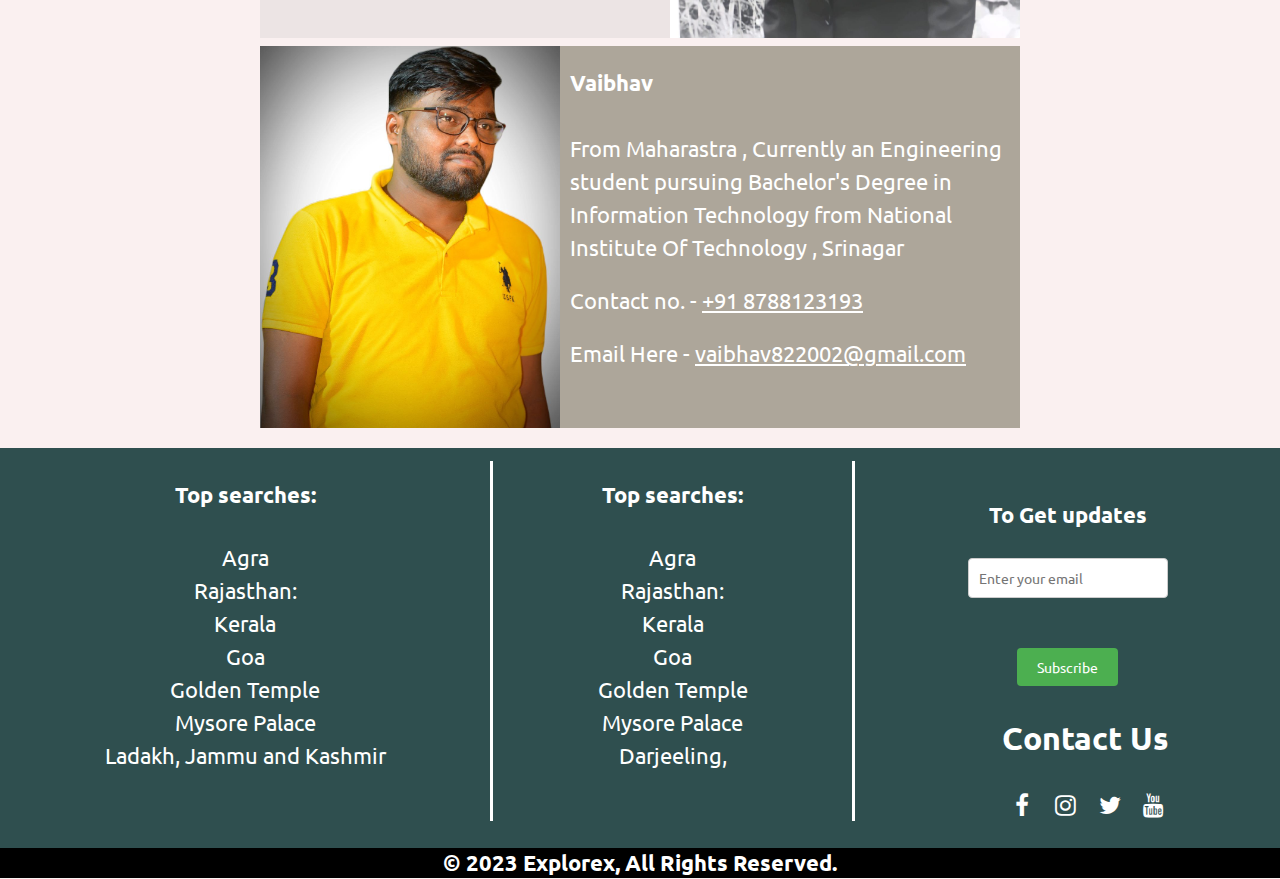
==== commit 62275c6c: "last update" ====
--- a/about.html
+++ b/about.html
@@ -1,266 +1,297 @@
 <!DOCTYPE html>
 <html>
-  <head>
-    <title>About Us</title>
-    <link rel="stylesheet" href="style.css">
-    <link
-      rel="stylesheet"
-      href="https://cdnjs.cloudflare.com/ajax/libs/font-awesome/4.7.0/css/font-awesome.min.css"
-    />
-    <style>
-
-    body{
+
+<head>
+  <title>ExploreX &#127757; || About Us</title>
+  <link rel="stylesheet" href="style.css">
+  <link rel="stylesheet" href="https://cdnjs.cloudflare.com/ajax/libs/font-awesome/4.7.0/css/font-awesome.min.css" />
+  <link href='https://fonts.googleapis.com/css?family=Ubuntu' rel='stylesheet'>
+  <style>
+    body {
+      background-image: url("https://images.pexels.com/photos/36717/amazing-animal-beautiful-beautifull.jpg?auto=compress&cs=tinysrgb&w=1260&h=750&dpr=2");
+      background-repeat: no-repeat;
+      background-attachment: fixed;
+      background-position: center;
+      -webkit-background-size: cover;
+      /* Safari */
+      -moz-background-size: cover;
+      /* Firefox */
+      -o-background-size: cover;
+      /* Opera */
+      background-size: cover;
+      /* Default */
       background-color: #f8ececc5;
-    }  
-    header{
-      position:static
-    }
-      *{
-        padding: 0%;
-        margin: 0%;
-        box-sizing: border-box;
-      }
-      body {
-        font-family: Arial, sans-serif;
-        line-height: 1.5;
-        margin: 0;
-        padding: 0;
-      }
-
-      .div {
-        color: black;
-        padding: 20px;
-        text-align: center;
-      }
-
-      h1 {
-        font-size: 32px;
-        margin: 0;
-      }
-
-      main {
-        max-width: 800px;
-        margin: 20px auto;
-        padding: 0 20px;
-      }
-
-      p {
-        margin-bottom: 20px;
-      }
-
-      img {
-        max-width: 100%;
-        height: auto;
-      }
-
-      
-
-.left{
-  display: flex;
-  direction: rtl;
-  margin: 8px 0px;
-}
-
-.right{
-  display: flex;
-  flex-direction: row;
-  margin: 8px 0px;
-}
-
-.lefttext{
-  height: 100%;
-  width: 100%;
-  display: flex;
-  flex-direction: column;
-  justify-content: center;
-  align-items: end;
-  padding: 20px 10px;
-}
-
-.righttext{
-  height: 100%;
-  width: 100%;
-  display: flex;
-  flex-direction: column;
-  justify-content: center;
-  align-items: start;
-  padding: 20px 10px;
-}
-</style>
-  </head>
-  <body>
+    }
+
+    header {
+      position: static
+    }
+
+    * {
+      padding: 0%;
+      margin: 0%;
+      box-sizing: border-box;
+      color: white;
+    }
+
+    body {
+      font-family: Arial, sans-serif;
+      line-height: 1.5;
+      margin: 0;
+      padding: 0;
+    }
+
+    .div {
+      color: black;
+      padding: 20px;
+      text-align: center;
+    }
+
+    h1 {
+      font-size: 32px;
+      margin: 0;
+    }
+
+    h2 {
+      font-size: 30px;
+      color: rgb(186, 177, 237);
+    }
+
+    main {
+      max-width: 800px;
+      margin: 20px auto;
+      padding: 0 20px;
+    }
+
+    p {
+      margin-bottom: 20px;
+    }
+
+    img {
+      max-width: 100%;
+      height: auto;
+
+    }
+
+
+
+    .left {
+      display: flex;
+      direction: rtl;
+      margin: 8px 0px;
+    }
+
+    .right {
+      display: flex;
+      flex-direction: row;
+      margin: 8px 0px;
+    }
+
+    .lefttext {
+      height: 100%;
+      width: 100%;
+      display: flex;
+      flex-direction: column;
+      justify-content: center;
+      align-items: end;
+      padding: 20px 10px;
+    }
+
+    .righttext {
+      height: 100%;
+      width: 100%;
+      display: flex;
+      flex-direction: column;
+      justify-content: center;
+      align-items: start;
+      padding: 20px 10px;
+    }
+  </style>
+</head>
+
+<body>
   <header style="position: static;">
-        <img src="src/logo.png" alt="" style="height: 60px; width: 200px" />
-        <nav>
-          <ul>
-            <li><a href="index.html">Home</a></li>
-            <li><a href="explore.html">Explore</a></li>
-            <li><a href="about.html">About Us</a></li>
-            <li><a href="contuctus.html">Contuct Us</a></li>
-          </ul>
-        </nav>
-      </header>
-    <div style="background-color: black;">
-      <h1 style="color: white; text-align: center;">About Us</h1>
-    </div>
-
-    <main>
-
-      <h2>Description</h2>
-      <p>At Traveling Places, we are passionate about exploring the world and sharing unforgettable
-        travel experiences with fellow adventure seekers. Our website is designed to inspire, inform,
-        and guide you on your journey to discovering the most incredible destinations on the planet.</p>
-      <h2>Who We Are</h2>
-      <p>We are a team of avid travelers, explorers, and storytellers.
-        With years of combined travel experience, we have ventured to various corners of the globe,
-        seeking hidden gems, immersing ourselves in diverse cultures, and embracing the thrill of discovery.
-        Our collective passion for travel fuels our desire to provide you with valuable insights and recommendations that will make your trips truly remarkable.</p>
-
-      <h2>What We Do</h2>
-      <p>At Traveling Places, we curate a wealth of travel information and resources to help you plan and execute your dream adventures. 
-        From awe-inspiring natural landscapes to bustling cityscapes, we offer comprehensive guides, insider tips,
-        and practical advice to ensure your journey is smooth, enjoyable, and filled with unforgettable moments.</p>
-      <h2>What Sets Us Apart</h2>
-      <ol>
-        <li>Authenticity: We value authenticity and strive to provide you with honest and unbiased information. Our travel recommendations are based on personal experiences and meticulous research, ensuring that you receive genuine insights. </li>
-
-<li> Diversity: We celebrate the diversity of our planet and embrace the richness of different cultures, landscapes, and traditions. Our website showcases a wide range of destinations, catering to every type of traveler, from adventure enthusiasts to relaxation seekers. </li>
-
-<li> Expertise: Our team consists of travel enthusiasts with a wealth of knowledge and expertise. We continuously explore new destinations, stay up to date with travel trends, and share our insights with you. We're here to answer your questions, address your concerns, and provide tailored recommendations. </li>
-
-
-<li>Community: We believe in the power of a vibrant travel community. Through our website, we aim to connect travelers from all walks of life, allowing you to share experiences, seek advice, and forge friendships. We encourage you to engage with us and fellow travelers to enhance your journey. </li>
-
-
-      </ol>
-
-     <br> 
-     <h2>Join Us </h2>
-
-      <p >  
-      Embark on a virtual journey with us and unlock a world of possibilities. Subscribe to our newsletter, follow us on social media, and become part of our growing community. Let Traveling Places be your trusted companion as you navigate the globe, one destination at a time. </li>
-        
-        Start Exploring. Start Dreaming. Start Traveling.</p>
-
-      <h2>Our Mission</h2>
-      <p>
-        Our mission is simple: to be your trusted companion in exploring the world.
-        We strive to inspire you to step outside your comfort zone, to push boundaries, and to embrace the beauty of diversity. 
-        We believe that travel is not just about visiting new places;
-         it's about fostering connections, broadening horizons, and creating lifelong memories.
-      </p>
-
-      <h2>Meet Our Team</h2>
-      <div id = "Rajes" class="left" style="background-color:  #c0c0c03d;">
-        <img src="src/imagenotavailable.jpeg" alt="Team Member 1" width="300" height="350"/>
-        <div class="lefttext"><h3>Rajes</h3>
+    <img src="src/logo.png" alt="" style="height: 60px; width: 200px" />
+    <nav>
+      <ul>
+        <li><a href="index.html">Home</a></li>
+        <li><a href="explore.html">Explore</a></li>
+        <li><a href="about.html">About Us</a></li>
+        <li><a href="contuctus.html">Contuct Us</a></li>
+      </ul>
+    </nav>
+  </header>
+  <div style="background-color: transparent;">
+    <h1 style="color: white; text-align: center; margin-top: 20px; font-size: 55px;">About Us</h1>
+  </div>
+
+  <main>
+
+    <h2>Description</h2>
+    <p>At Traveling Places, we are passionate about exploring the world and sharing unforgettable
+      travel experiences with fellow adventure seekers. Our website is designed to inspire, inform,
+      and guide you on your journey to discovering the most incredible destinations on the planet.</p>
+    <h2>Who We Are</h2>
+    <p>We are a team of avid travelers, explorers, and storytellers.
+      With years of combined travel experience, we have ventured to various corners of the globe,
+      seeking hidden gems, immersing ourselves in diverse cultures, and embracing the thrill of discovery.
+      Our collective passion for travel fuels our desire to provide you with valuable insights and recommendations that
+      will make your trips truly remarkable.</p>
+
+    <h2>What We Do</h2>
+    <p>At Traveling Places, we curate a wealth of travel information and resources to help you plan and execute your
+      dream adventures.
+      From awe-inspiring natural landscapes to bustling cityscapes, we offer comprehensive guides, insider tips,
+      and practical advice to ensure your journey is smooth, enjoyable, and filled with unforgettable moments.</p>
+    <h2>What Sets Us Apart</h2>
+    <ol>
+      <li>Authenticity: We value authenticity and strive to provide you with honest and unbiased information. Our travel
+        recommendations are based on personal experiences and meticulous research, ensuring that you receive genuine
+        insights. </li>
+
+      <li> Diversity: We celebrate the diversity of our planet and embrace the richness of different cultures,
+        landscapes, and traditions. Our website showcases a wide range of destinations, catering to every type of
+        traveler, from adventure enthusiasts to relaxation seekers. </li>
+
+      <li> Expertise: Our team consists of travel enthusiasts with a wealth of knowledge and expertise. We continuously
+        explore new destinations, stay up to date with travel trends, and share our insights with you. We're here to
+        answer your questions, address your concerns, and provide tailored recommendations. </li>
+
+
+      <li>Community: We believe in the power of a vibrant travel community. Through our website, we aim to connect
+        travelers from all walks of life, allowing you to share experiences, seek advice, and forge friendships. We
+        encourage you to engage with us and fellow travelers to enhance your journey. </li>
+
+
+    </ol>
+
+    <br>
+    <h2>Join Us </h2>
+
+    <p>
+      Embark on a virtual journey with us and unlock a world of possibilities. Subscribe to our newsletter, follow us on
+      social media, and become part of our growing community. Let Traveling Places be your trusted companion as you
+      navigate the globe, one destination at a time. </li>
+
+      Start Exploring. Start Dreaming. Start Traveling.</p>
+
+    <h2>Our Mission</h2>
+    <p>
+      Our mission is simple: to be your trusted companion in exploring the world.
+      We strive to inspire you to step outside your comfort zone, to push boundaries, and to embrace the beauty of
+      diversity.
+      We believe that travel is not just about visiting new places;
+      it's about fostering connections, broadening horizons, and creating lifelong memories.
+    </p>
+
+    <h2>Meet Our Team</h2>
+    <div id="Rajes" class="left" style="background-color:  #c0c0c03d;">
+      <img src="src/rajes.jpg" alt="Team Member 1" width="300" height="300" />
+      <div class="lefttext">
+        <h3>Rajes</h3>
         <br>
-          <p align="left">From West Bengal , Currently an Engineering student pursuing Bachelor's Degree in Information Technology from National Institute Of Technology , Srinagar</p>
-          <p>Contact no. - <a href="">+91 9149780559</a></p>
-          <p>Email Here - <a href="mailto:rmrajesofficial.0@gmail.com">rmrajesofficial.0@gmail.com</a></p></div>
-        
-        </div>
-      </div>
-      <div id="Aman" class="right" style="background-color: rgba(243, 236, 211, 0.701);">
-        <img src="src/imagenotavailable.jpeg" alt="Team Member 2" width="300" height="350"/>
-        <div class="righttext"><h3>Aman</h3>
-          <br>
-          <p> From Haryana , Currently an Engineering student pursuing Bachelor's Degree in Information Technology from National Institute Of Technology , Srinagar </p>
-           <p>Contact no. - <a href="">+91 7015419534</a></p>
-           <p>Email Here - <a href="mailto:asewaleya1225@gmail.com">asewaleya1225@gmail.com</a></p> 
-            </div>
-        
-      </div>
-      
-      <div id="Adarsh" class="left" style="background-color: #c0c0c03d;">
-        <img src="src/imagenotavailable.jpeg" alt="Team Member 2" width="300" height="350"/>
-        <div class="lefttext"><h3>Adarsh</h3>
-          <br>
-          <p align="left">From Maharastra , Currently an Engineering student pursuing Bachelor's Degree in Information Technology from National Institute Of Technology , Srinagar</p>
-          <p>Contact no. - <a href="">+91 7093682281</a></p>
-          <p>Email Here - <a href="mailto:fulzeleadarsh@gmail.com">fulzeleadarsh@gmail.com</a></p></div>
-        
-      </div>
-
-      <div id="Vaibhav" class="right" style="background-color: rgba(243, 236, 211, 0.701);">
-        <img src="src/imagenotavailable.jpeg" alt="Team Member 2" width="300" height="350"/>
-        <div class="righttext"><h3>Vaibhav</h3>
-          <br>
-          <p>From Maharastra , Currently an Engineering student pursuing Bachelor's Degree in Information Technology from National Institute Of Technology , Srinagar</p>
-          <p>Contact no. - <a href="">+91 8788123193</a></p>
-          <p>Email Here - <a href="mailto:vaibhav822002@gmail.com">vaibhav822002@gmail.com</a></p></div>
-        </div>
-      </div>
-          </main>
-      <section style="display: flex; height: 400px; background-color: darkslategrey;">
-        <div class="last_text">
-          <h3>Top searches:</h3>
-          <p>Agra</p>
-          <p>Rajasthan:</p>
-          <p>Kerala</p>
-          <p>Goa</p>
-          <p>Golden Temple</p>
-          <p>Mysore Palace</p>
-          <p>Ladakh, Jammu and Kashmir</p>
-          <p>Udaipur</p>
-          <p>Delhi</p>
-          <p>Mumbai</p>
-          <p>Kolkata</p>
-        </div>
-        <div class="divider_last"></div>
-
-        <div class="last_text">
-          <h3>Top searches:</h3>
-          <p>Agra</p>
-          <p>Rajasthan:</p>
-          <p>Kerala</p>
-          <p>Goa</p>
-          <p>Golden Temple</p>
-          <p>Mysore Palace</p>
-          <p>Darjeeling,</p>
-          <p>Shimla</p>
-          <p>Agra Fort</p>
-        </div>
-        <div class="divider_last"></div>
-        <div
-          style="
+        <p align="left">From West Bengal , Currently an Engineering student pursuing Bachelor's Degree in Information
+          Technology from National Institute Of Technology , Srinagar</p>
+        <p>Contact no. - <a href="">+91 9149780559</a></p>
+        <p>Email Here - <a href="mailto:rmrajesofficial.0@gmail.com">rmrajesofficial.0@gmail.com</a></p>
+      </div>
+
+    </div>
+    </div>
+    <div id="Aman" class="right" style="background-color: rgba(139, 134, 117, 0.701);">
+      <img src="src/Aman.jpg" alt="Team Member 2" width="300" height="350" />
+      <div class="righttext">
+        <h3>Aman</h3>
+        <br>
+        <p> From Haryana , Currently an Engineering student pursuing Bachelor's Degree in Information Technology from
+          National Institute Of Technology , Srinagar </p>
+        <p>Contact no. - <a href="">+91 7015419534</a></p>
+        <p>Email Here - <a href="mailto:asewaleya1225@gmail.com">asewaleya1225@gmail.com</a></p>
+      </div>
+
+    </div>
+
+    <div id="Adarsh" class="left" style="background-color: #c0c0c03d;  ;">
+      <img src="src/adarsh.jpg " style="transform: scaleX(-1)" alt="Team Member 2" width="350" height="350" />
+      <div class="lefttext">
+        <h3>Adarsh</h3>
+        <br>
+        <p align="left">From Maharastra , Currently an Engineering student pursuing Bachelor's Degree in Information
+          Technology from National Institute Of Technology , Srinagar</p>
+        <p>Contact no. - <a href="">+91 7093682281</a></p>
+        <p>Email Here - <a href="mailto:fulzeleadarsh@gmail.com">fulzeleadarsh@gmail.com</a></p>
+      </div>
+
+    </div>
+
+    <div id="Vaibhav" class="right" style="background-color:  rgba(139, 134, 117, 0.701);">
+      <img src="src/vaibhav.jpg" alt="Team Member 2" width="300" height="350" />
+      <div class="righttext">
+        <h3>Vaibhav</h3>
+        <br>
+        <p>From Maharastra , Currently an Engineering student pursuing Bachelor's Degree in Information Technology from
+          National Institute Of Technology , Srinagar</p>
+        <p>Contact no. - <a href="">+91 8788123193</a></p>
+        <p>Email Here - <a href="mailto:vaibhav822002@gmail.com">vaibhav822002@gmail.com</a></p>
+      </div>
+    </div>
+    </div>
+  </main>
+  <section style="display: flex; height: 400px; background-color: darkslategrey;">
+    <div class="last_text">
+      <h3>Top searches:</h3>
+      <p>Agra</p>
+      <p>Rajasthan:</p>
+      <p>Kerala</p>
+      <p>Goa</p>
+      <p>Golden Temple</p>
+      <p>Mysore Palace</p>
+      <p>Ladakh, Jammu and Kashmir</p>
+
+
+    </div>
+    <div class="divider_last"></div>
+
+    <div class="last_text">
+      <h3>Top searches:</h3>
+      <p>Agra</p>
+      <p>Rajasthan:</p>
+      <p>Kerala</p>
+      <p>Goa</p>
+      <p>Golden Temple</p>
+      <p>Mysore Palace</p>
+      <p>Darjeeling,</p>
+
+    </div>
+    <div class="divider_last"></div>
+    <div style="
             height: 100%;
             width: auto;
             margin: 0px auto;
             display: flex;
             flex-direction: column;
-          "
-        >
-          <h3 style="text-align: center; margin-top: 50px; color: white;">To Get updates</h3>
-          <div
-            style="
+          ">
+      <h3 style="text-align: center; margin-top: 50px; color: white;">To Get updates</h3>
+      <div style="
               height: 100%;
               display: flex;
               flex-direction: column;
               justify-content: center;
-            "
-          >
-            <div
-              style="
+            ">
+        <div style="
                 display: flex;
                 align-items: center;
                 gap: 50px;
                 flex-direction: column;
-              "
-            >
-              <input
-                type="email"
-                placeholder="Enter your email"
-                style="
+              ">
+          <input type="email" placeholder="Enter your email" style="
                   padding: 10px;
                   border-radius: 4px;
                   border: 1px solid #ccc;
                   font-size: 14px;
                   width: 200px;
-                "
-              />
-              <button
-                style="
+                " />
+          <button style="
                   padding: 10px 20px;
                   background-color: #4caf50;
                   color: white;
@@ -268,35 +299,27 @@
                   border-radius: 4px;
                   cursor: pointer;
                   font-size: 14px;
-                "
-              >
-                Subscribe
-              </button>
-            </div>
-          </div>
-          <h1 style="text-align: center; padding-left: 35px; color: white">
-            Contact Us
-          </h1>
-          <div class="last_cont3">
-            <a href="https://www.facebook.com/" class="facebook"
-              ><i class="fa fa-facebook fa-2x"></i
-            ></a>
-            <a href="https://www.instagram.com/" class="insta"
-              ><i class="fa fa-instagram fa-2x"></i
-            ></a>
-            <a href="https://www.twitter.com/" class="twitter"
-              ><i class="fa fa-twitter fa-2x"></i
-            ></a>
-            <a href="https://www.youtube.com/" class="youtube"
-              ><i class="fa fa-youtube fa-2x"></i
-            ></a>
-          </div>
+                ">
+            Subscribe
+          </button>
         </div>
-      </section>
-
-    <footer>
-      <h5>&copy; 2023 Explorex, All Rights Reserved.</h5>
-    </footer>
-
-  </body>
-</html>
+      </div>
+      <h1 style="text-align: center; padding-left: 35px; color: white">
+        Contact Us
+      </h1>
+      <div class="last_cont3">
+        <a href="https://www.facebook.com/" class="facebook"><i class="fa fa-facebook fa-2x"></i></a>
+        <a href="https://www.instagram.com/" class="insta"><i class="fa fa-instagram fa-2x"></i></a>
+        <a href="https://www.twitter.com/" class="twitter"><i class="fa fa-twitter fa-2x"></i></a>
+        <a href="https://www.youtube.com/" class="youtube"><i class="fa fa-youtube fa-2x"></i></a>
+      </div>
+    </div>
+  </section>
+
+  <footer>
+    <h5>&copy; 2023 Explorex, All Rights Reserved.</h5>
+  </footer>
+
+</body>
+
+</html>--- a/style.css
+++ b/style.css
@@ -5,7 +5,10 @@
   margin: 0;
   padding: 0;
   box-sizing: border-box;
-}
+  font-family: 'Ubuntu';
+  font-size: 22px;
+}
+
 :root {
   font-size: 16px;
 }
@@ -24,6 +27,12 @@
 header {
   width: 100%;
   background: transparent;
+  /* background:  linear-gradient(to bottom, #000000, #323a32); */
+
+    backdrop-filter: blur(200px); /* Adjust the blur radius as needed */
+    -webkit-backdrop-filter: blur(10px); /* For Safari support */
+    background-color: rgba(0, 0, 0, 0.3); /* Adjust the background color and opacity as needed */
+  
   display: flex;
   justify-content: space-between;
   align-items: center;
@@ -31,11 +40,13 @@
   position: absolute;
   top: 0;
 }
+
 header img {
   margin-left: 80px;
   transition: transform 0.8s ease;
   cursor: pointer;
 }
+
 header img:hover {
   transform: scale(1.2);
 }
@@ -57,7 +68,7 @@
 }
 
 nav ul li a {
-  color: yellow;
+  color: rgb(255, 255, 255);
   text-decoration: none;
   font-size: 30px;
   transition: color 0.3s ease;
@@ -85,8 +96,7 @@
 }
 
 /* Main Content Styles */
-main {
-}
+main {}
 
 h2 {
   color: DarkGreen;
@@ -130,12 +140,13 @@
 
 #btn_1 a {
   border: 2px solid transparent;
-  background-color: yellow;
-  color: darkgreen;
+  background-color: rgb(255, 255, 254);
+  color: rgb(0, 0, 0);
   display: flex;
   font-size: 20px;
   height: 40px;
   width: 100px;
+  padding: 20px;
   border-radius: 25px;
   align-items: center;
   justify-content: center;
@@ -143,17 +154,19 @@
   cursor: pointer;
   transition: 0.3s ease;
 }
+
 #btn_1 a:hover {
   background-color: transparent;
   border: 2px solid ivory;
   color: ivory;
 }
+
 .middle {
   display: flex;
   justify-content: space-between;
-  width: 80%;
+  width: 100%;
   height: 60px;
-  top: 100vh;
+  top: 110vh;
   left: 50%;
   transform: translate(-50%, -50%);
   position: absolute;
@@ -162,21 +175,25 @@
   border-radius: 50px;
   padding: 5px 50px;
 }
+
 .middle span {
   text-align: center;
   font-weight: bold;
   width: 100%;
   padding: 0px;
 }
+
 .middle span div {
   color: darkgreen;
   font-size: 1.2rem;
 }
+
 .divider {
   height: 100%;
   width: 5px;
   background-color: gray;
 }
+
 .help {
   display: flex;
   justify-content: center;
@@ -196,11 +213,13 @@
   transition: transform 0.3s ease;
   cursor: pointer;
 }
+
 .help:hover {
   background-color: ivory;
   color: darkgreen;
   transform: scale(1.2);
 }
+
 .connect {
   display: flex;
   justify-content: center;
@@ -216,6 +235,7 @@
   border-radius: 15px;
   z-index: +1;
 }
+
 #changing-text {
   height: 100px;
   overflow: hidden;
@@ -322,7 +342,7 @@
 }
 
 .manual-btn {
-  border: 2px solid yellow;
+  border: 2px solid rgba(255, 255, 255, 0);
   padding: 5px;
   border-radius: 10px;
   cursor: pointer;
@@ -334,22 +354,22 @@
 }
 
 .manual-btn:hover {
-  background: yellow;
-}
-
-#radio1:checked ~ .first {
+  background: rgb(255, 255, 255);
+}
+
+#radio1:checked~.first {
   margin-left: 0;
 }
 
-#radio2:checked ~ .first {
+#radio2:checked~.first {
   margin-left: -20%;
 }
 
-#radio3:checked ~ .first {
+#radio3:checked~.first {
   margin-left: -40%;
 }
 
-#radio4:checked ~ .first {
+#radio4:checked~.first {
   margin-left: -60%;
 }
 
@@ -365,7 +385,7 @@
 }
 
 .navigation-auto div {
-  border: 2px solid yellow;
+  border: 2px solid rgb(255, 255, 255);
   padding: 5px;
   border-radius: 10px;
   transition: 1s;
@@ -375,21 +395,22 @@
   margin-right: 40px;
 }
 
-#radio1:checked ~ .navigation-auto .auto-btn1 {
-  background: yellow;
-}
-
-#radio2:checked ~ .navigation-auto .auto-btn2 {
-  background: yellow;
-}
-
-#radio3:checked ~ .navigation-auto .auto-btn3 {
-  background: yellow;
-}
-
-#radio4:checked ~ .navigation-auto .auto-btn4 {
-  background: yellow;
-}
+#radio1:checked~.navigation-auto .auto-btn1 {
+  background: rgb(255, 255, 255);
+}
+
+#radio2:checked~.navigation-auto .auto-btn2 {
+  background: rgb(255, 255, 255);
+}
+
+#radio3:checked~.navigation-auto .auto-btn3 {
+  background: rgb(255, 255, 255);
+}
+
+#radio4:checked~.navigation-auto .auto-btn4 {
+  background: rgb(255, 255, 255);
+}
+
 .places {
   min-width: 300px;
   border-radius: 10px;
@@ -434,6 +455,7 @@
   justify-content: space-between;
   padding: 15px 70px;
 }
+
 .last_cont1 {
   display: flex;
   align-items: center;
@@ -441,10 +463,12 @@
   width: 100%;
   height: 100%;
 }
+
 .last_cont1 img {
   width: 200px;
   height: 200px;
 }
+
 .last_cont2 {
   display: flex;
   align-items: center;
@@ -452,6 +476,7 @@
   width: 100%;
   height: 100%;
 }
+
 .feedback_form {
   width: 100%;
   height: 100%;
@@ -460,15 +485,19 @@
   align-items: center;
   justify-content: center;
 }
+
 .feedback_name {
   margin: 5px 5px;
 }
+
 .feedback_email {
   margin: 5px 5px;
 }
+
 .feedback_disc {
   margin: 5px 5px;
 }
+
 .feedback_name input {
   width: 100%;
   height: 100%;
@@ -482,6 +511,7 @@
   font-size: 16px;
   padding: 3px 6px;
 }
+
 .feedback_email input {
   width: 100%;
   height: 100%;
@@ -495,6 +525,7 @@
   font-size: 16px;
   padding: 3px 6px;
 }
+
 .feedback_disc textarea {
   resize: none;
   width: 100%;
@@ -507,6 +538,7 @@
   padding: 5px 10px;
   font-size: 10px;
 }
+
 .feedback_btn .feedback_button_3 {
   display: flex;
   width: fit-content;
@@ -525,10 +557,12 @@
   color: var(--extra_color);
   border: 2px solid var(--prim_color);
 }
+
 .feedback_btn .feedback_button_3:hover {
   background-color: transparent;
   border: 2px solid var(--extra_color);
 }
+
 .last_cont3 {
   width: 100%;
   height: 100px;
@@ -538,6 +572,7 @@
   justify-content: center;
   margin: 20px;
 }
+
 .last_cont3 a {
   color: white;
   font-size: 12px;
@@ -551,58 +586,65 @@
   text-decoration: none;
   transition: all 0.2s;
 }
+
 .last_cont3 a:hover {
   color: var(--extra_color);
   /* border-radius: 50%; */
   transition: all 0.2s;
 }
+
 .last_cont3 .youtube:hover {
   background-color: #ff0000;
   border: 2px solid white;
   color: white;
   margin: 10px;
 }
+
 .last_cont3 .insta:hover {
-  background: radial-gradient(
-    circle at 30% 107%,
-    #fdf497 0%,
-    #fdf497 5%,
-    #fd5949 45%,
-    #d6249f 60%,
-    #285aeb 90%
-  );
+  background: radial-gradient(circle at 30% 107%,
+      #fdf497 0%,
+      #fdf497 5%,
+      #fd5949 45%,
+      #d6249f 60%,
+      #285aeb 90%);
   border: 2px solid white;
   color: white;
   opacity: 1;
 }
+
 .last_cont3 .facebook:hover {
   opacity: 1;
   background-color: #3b5998;
   border: 2px solid white;
   color: white;
 }
+
 .last_cont3 .twitter:hover {
   background-color: #00acee;
   border: 2px solid white;
   color: white;
   opacity: 1;
 }
+
 /* conainer 4  */
 .last_text {
   height: 100%;
   width: auto;
   margin: 0px auto;
 }
+
 .last_text h3 {
   margin: 30px 0px;
   color: white;
   text-align: center;
 }
+
 .last_text p {
   margin-bottom: 0px;
   color: white;
   text-align: center;
 }
+
 .divider_last {
   height: 90%;
   width: 3px;
@@ -631,6 +673,7 @@
 
 .video .content {
   text-align: center;
-  font-size: 5rem;
-  color: white;
-}
+  font-size: 200px;
+  color: white;
+
+}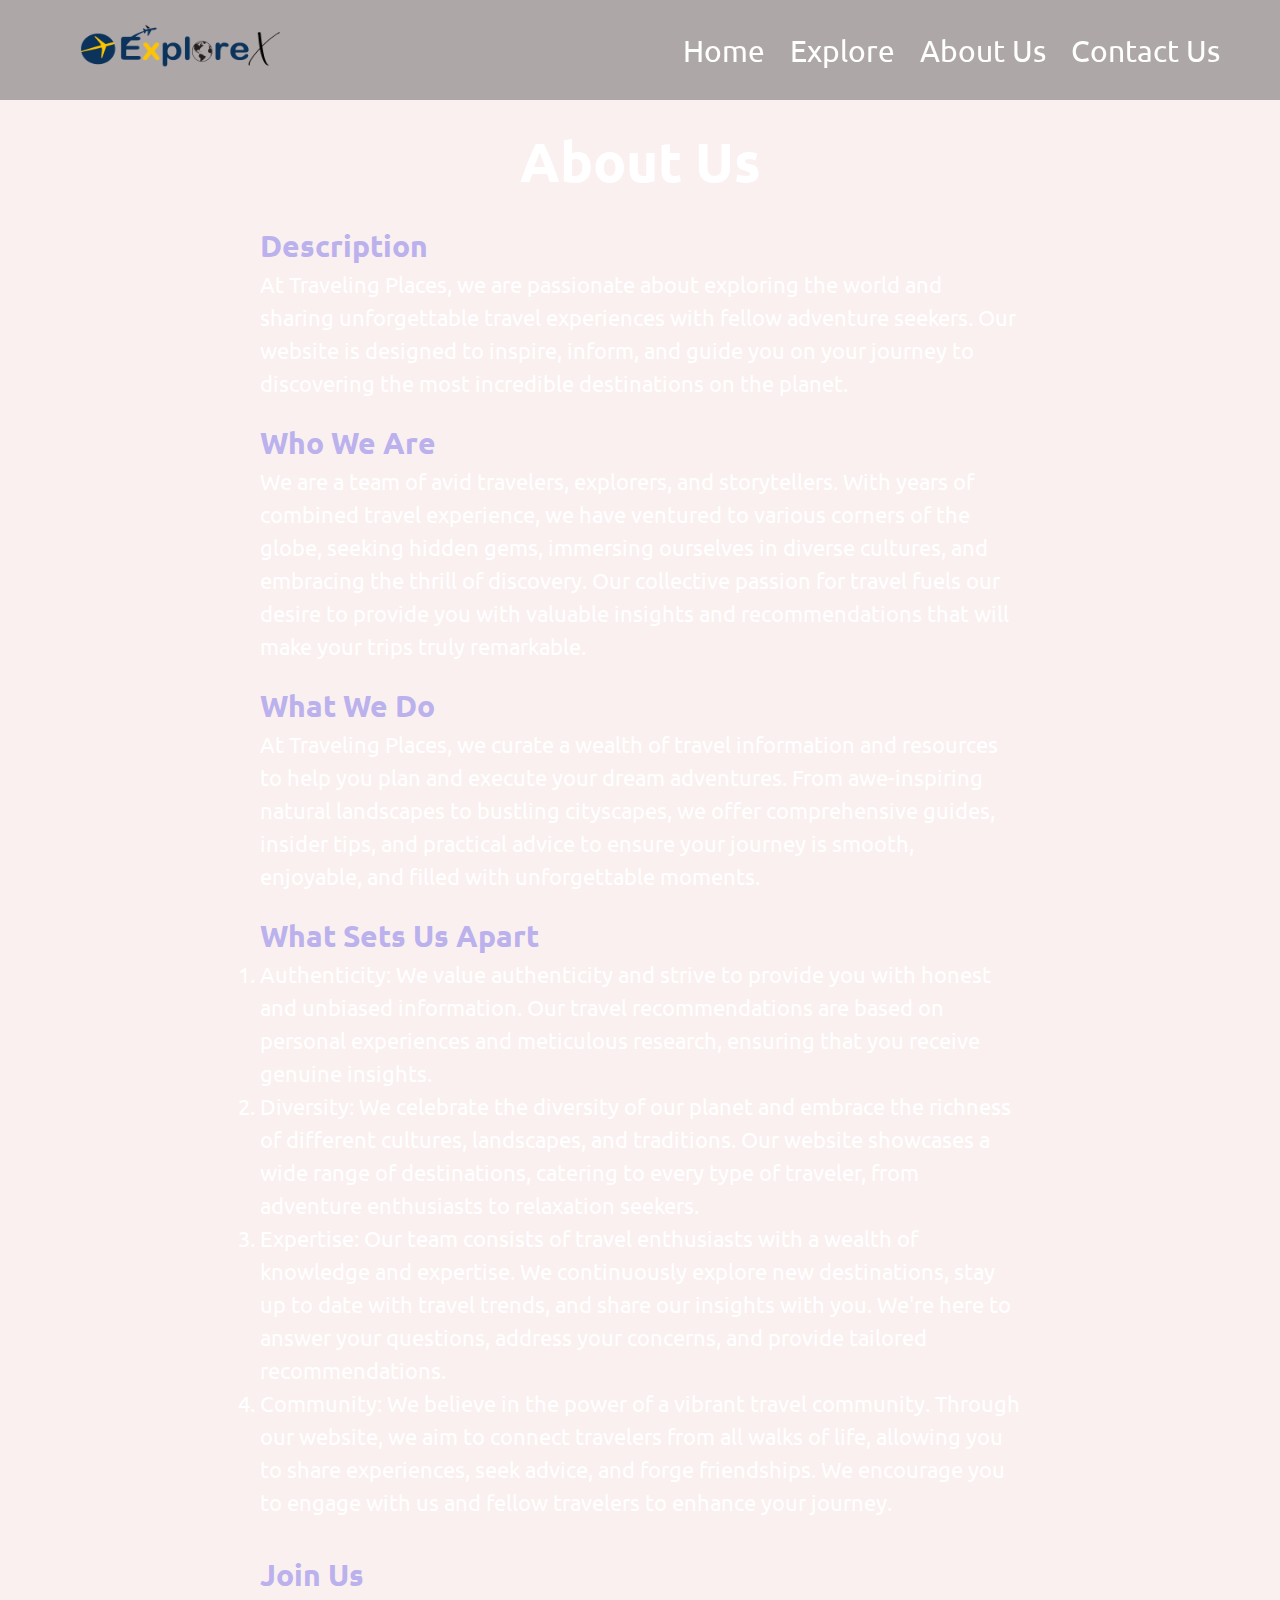
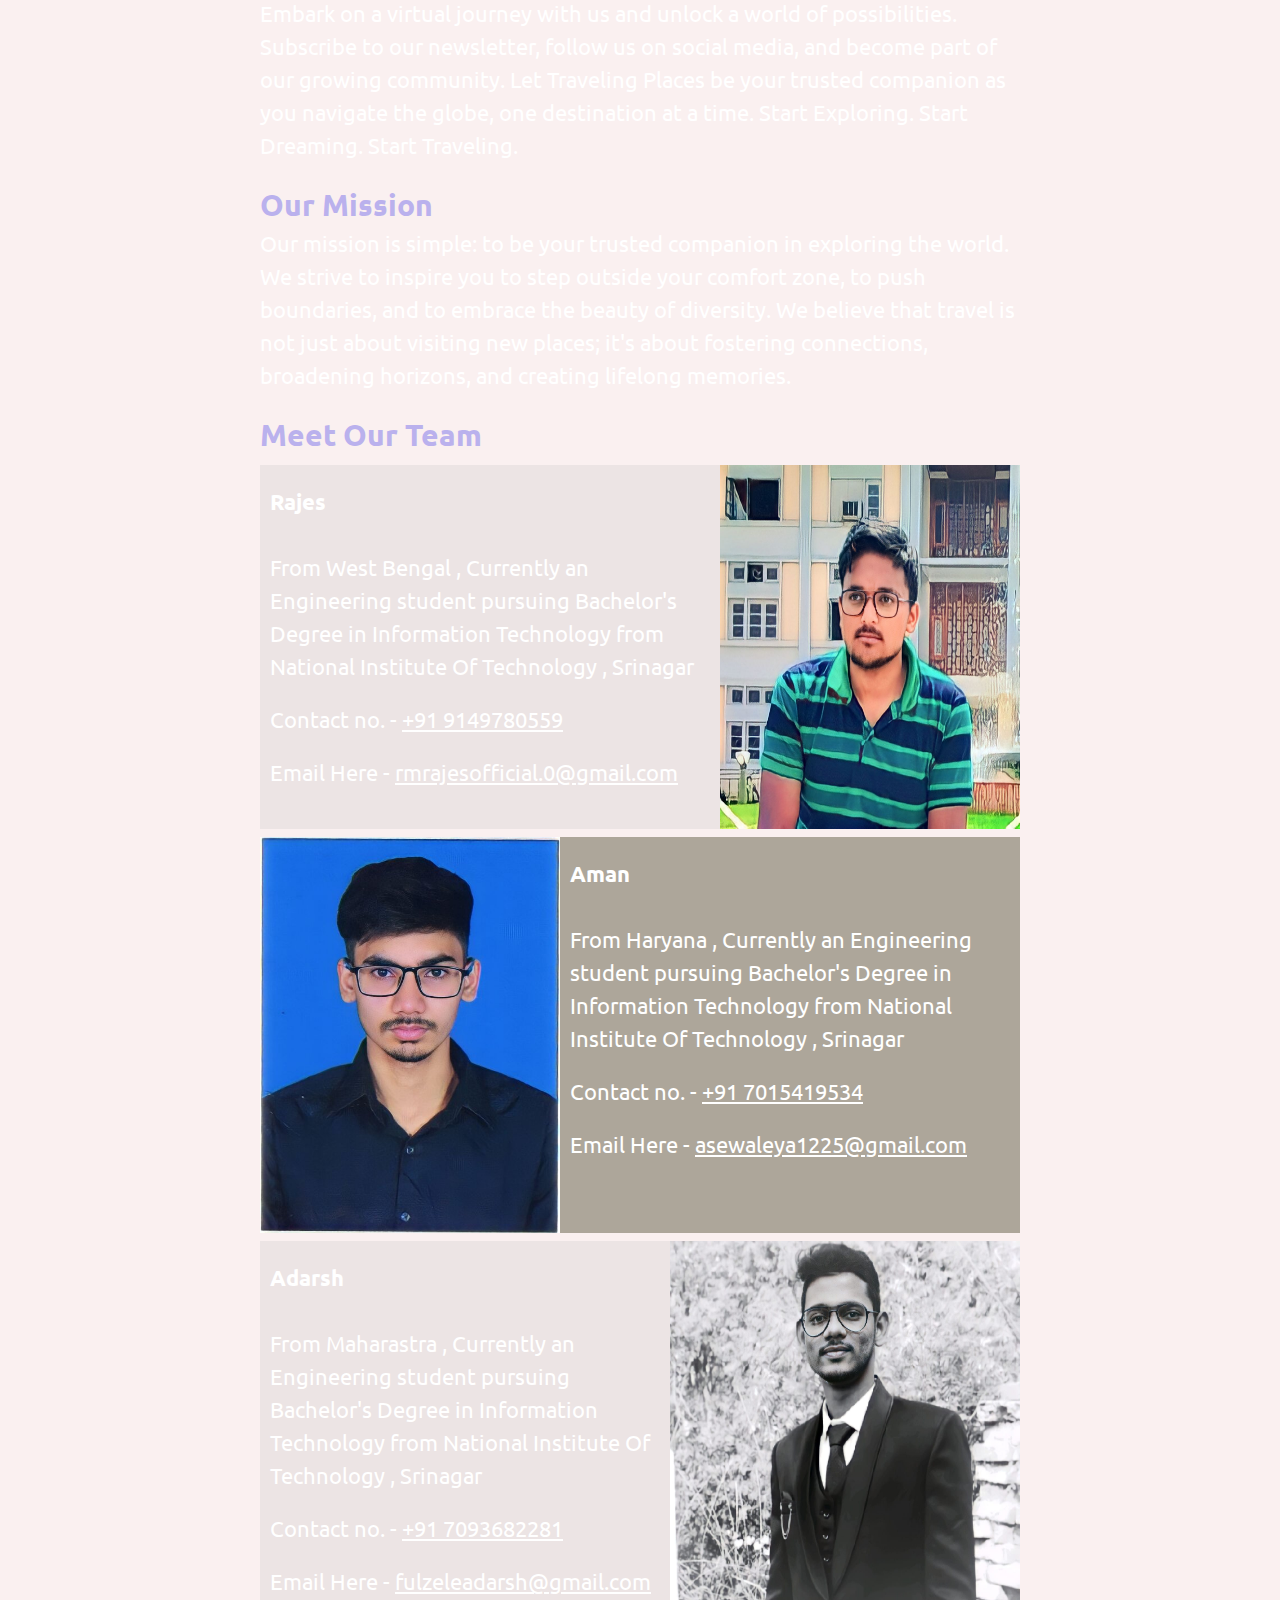
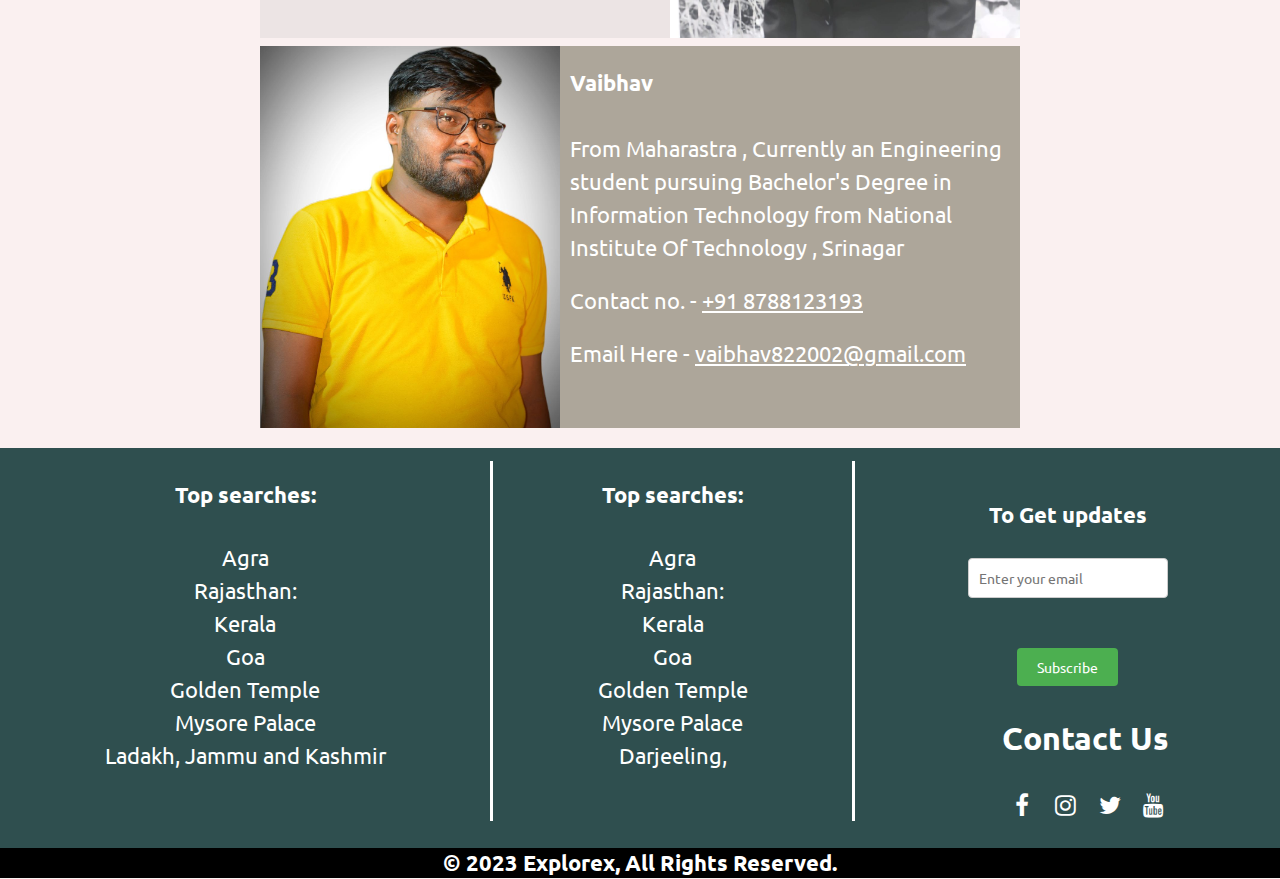
==== commit 1277c58d: "update" ====
--- a/about.html
+++ b/about.html
@@ -106,6 +106,8 @@
       align-items: start;
       padding: 20px 10px;
     }
+
+    
   </style>
 </head>
 
@@ -117,7 +119,7 @@
         <li><a href="index.html">Home</a></li>
         <li><a href="explore.html">Explore</a></li>
         <li><a href="about.html">About Us</a></li>
-        <li><a href="contuctus.html">Contuct Us</a></li>
+        <li><a href="contuctus.html">Contact Us</a></li>
       </ul>
     </nav>
   </header>
@@ -315,11 +317,47 @@
       </div>
     </div>
   </section>
+  <div>
+  <button id="scrollToTopBtn" onclick="scrollToTop()">
+    &#8679;  
+    <!-- 9757 -->
+  </button></div>
 
   <footer>
     <h5>&copy; 2023 Explorex, All Rights Reserved.</h5>
   </footer>
-
+<script>
+
+
+   // scroll to top
+   window.addEventListener('scroll', function () {
+    var scrollToTopBtn = document.getElementById('scrollToTopBtn');
+
+    if (window.pageYOffset > 100) {
+      scrollToTopBtn.style.display = 'block';
+    } else {
+      scrollToTopBtn.style.display = 'none';
+    }
+  });
+
+  document.getElementById('scrollToTopBtn').addEventListener('click', function () {
+    scrollToTop(250); // Smooth scroll to top in 500 milliseconds
+  });
+
+  function scrollToTop(scrollDuration) {
+    var scrollStep = -window.scrollY / (scrollDuration / 15);
+
+    var scrollInterval = setInterval(function () {
+      if (window.scrollY !== 0) {
+        window.scrollBy(0, scrollStep);
+      } else {
+        clearInterval(scrollInterval);
+      }
+    }, 15);
+  }
+
+
+</script>
 </body>
 
 </html>--- a/style.css
+++ b/style.css
@@ -676,4 +676,30 @@
   font-size: 200px;
   color: white;
 
+}
+
+
+#scrollToTopBtn {
+  display: none;
+  /* Initially hide the button */
+  position: fixed;
+  bottom: 40px;
+  right: 40px;
+  width: 60px;
+  height: 60px;
+  border-radius: 60%;
+  background-color: #555;
+  color: #fff;
+  font-size: 24px;
+  border: none;
+  outline: none;
+  cursor: pointer;
+  filter: blur(0.9);
+  opacity: 0.4;
+
+}
+
+#scrollToTopBtn:hover {
+  filter: blur(0);
+  opacity: 0.7;
 }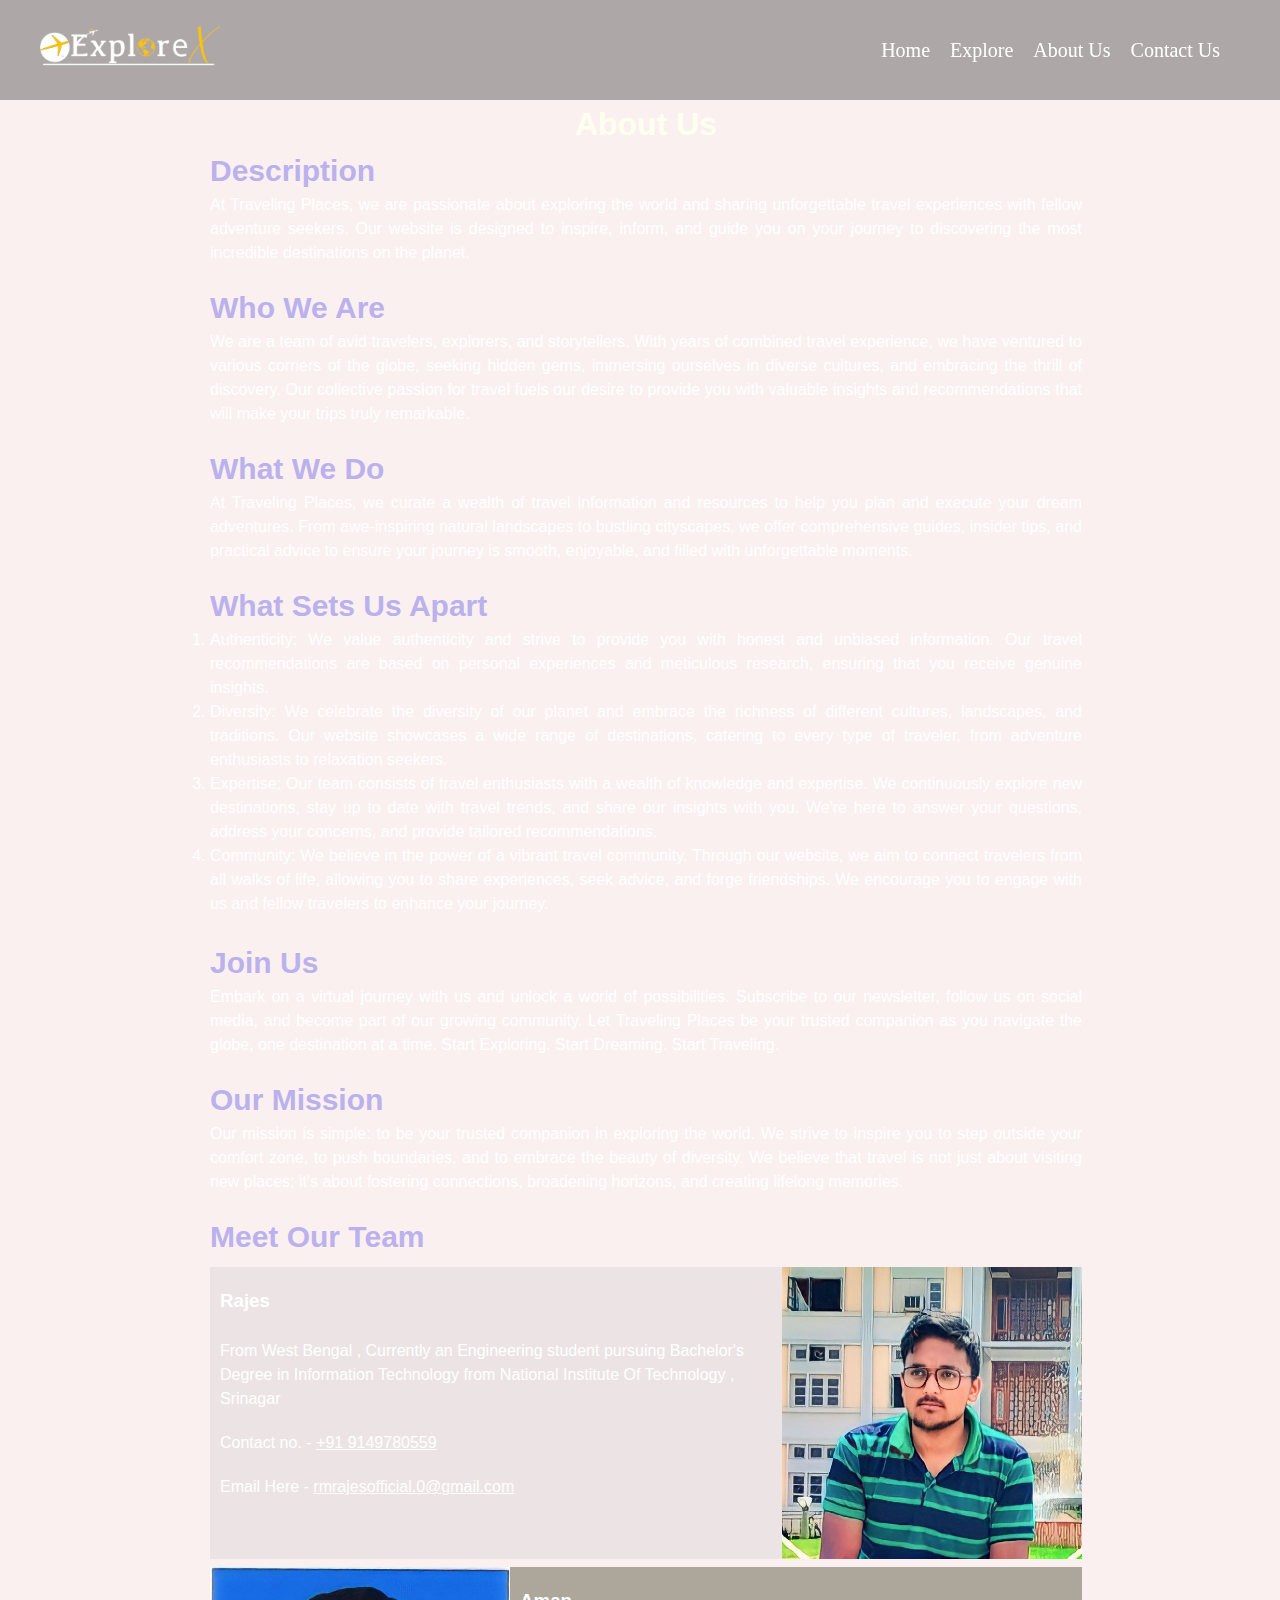
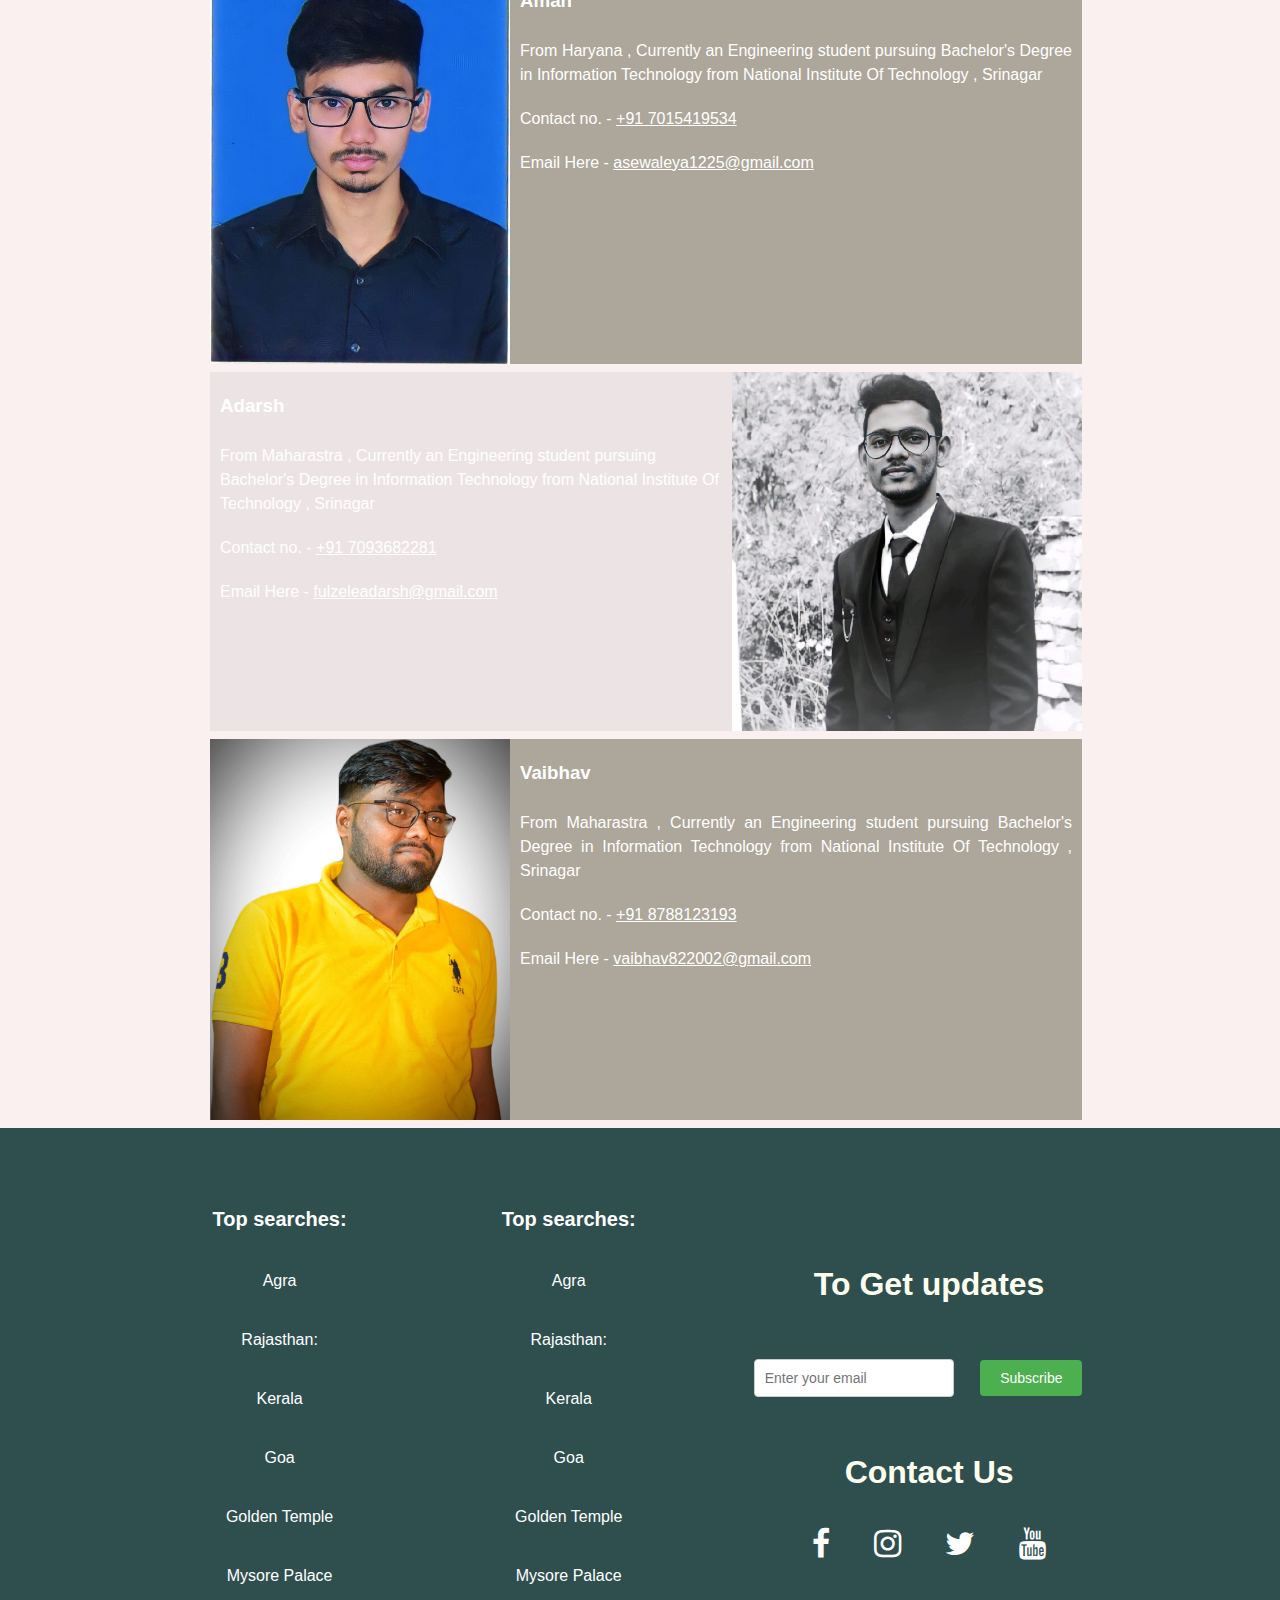
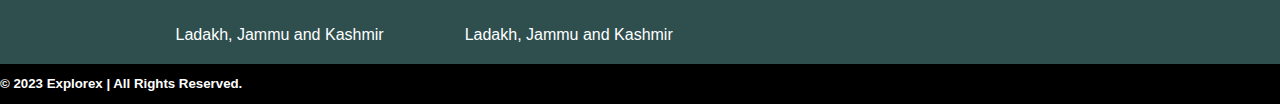
==== commit 09f0526d: "Version 1.4" ====
--- a/about.html
+++ b/about.html
@@ -6,114 +6,12 @@
   <link rel="stylesheet" href="style.css">
   <link rel="stylesheet" href="https://cdnjs.cloudflare.com/ajax/libs/font-awesome/4.7.0/css/font-awesome.min.css" />
   <link href='https://fonts.googleapis.com/css?family=Ubuntu' rel='stylesheet'>
-  <style>
-    body {
-      background-image: url("https://images.pexels.com/photos/36717/amazing-animal-beautiful-beautifull.jpg?auto=compress&cs=tinysrgb&w=1260&h=750&dpr=2");
-      background-repeat: no-repeat;
-      background-attachment: fixed;
-      background-position: center;
-      -webkit-background-size: cover;
-      /* Safari */
-      -moz-background-size: cover;
-      /* Firefox */
-      -o-background-size: cover;
-      /* Opera */
-      background-size: cover;
-      /* Default */
-      background-color: #f8ececc5;
-    }
-
-    header {
-      position: static
-    }
-
-    * {
-      padding: 0%;
-      margin: 0%;
-      box-sizing: border-box;
-      color: white;
-    }
-
-    body {
-      font-family: Arial, sans-serif;
-      line-height: 1.5;
-      margin: 0;
-      padding: 0;
-    }
-
-    .div {
-      color: black;
-      padding: 20px;
-      text-align: center;
-    }
-
-    h1 {
-      font-size: 32px;
-      margin: 0;
-    }
-
-    h2 {
-      font-size: 30px;
-      color: rgb(186, 177, 237);
-    }
-
-    main {
-      max-width: 800px;
-      margin: 20px auto;
-      padding: 0 20px;
-    }
-
-    p {
-      margin-bottom: 20px;
-    }
-
-    img {
-      max-width: 100%;
-      height: auto;
-
-    }
-
-
-
-    .left {
-      display: flex;
-      direction: rtl;
-      margin: 8px 0px;
-    }
-
-    .right {
-      display: flex;
-      flex-direction: row;
-      margin: 8px 0px;
-    }
-
-    .lefttext {
-      height: 100%;
-      width: 100%;
-      display: flex;
-      flex-direction: column;
-      justify-content: center;
-      align-items: end;
-      padding: 20px 10px;
-    }
-
-    .righttext {
-      height: 100%;
-      width: 100%;
-      display: flex;
-      flex-direction: column;
-      justify-content: center;
-      align-items: start;
-      padding: 20px 10px;
-    }
-
-    
-  </style>
+
 </head>
 
 <body>
   <header style="position: static;">
-    <img src="src/logo.png" alt="" style="height: 60px; width: 200px" />
+    <img src="src/logo.png" alt="" />
     <nav>
       <ul>
         <li><a href="index.html">Home</a></li>
@@ -123,123 +21,135 @@
       </ul>
     </nav>
   </header>
-  <div style="background-color: transparent;">
-    <h1 style="color: white; text-align: center; margin-top: 20px; font-size: 55px;">About Us</h1>
-  </div>
 
   <main>
 
-    <h2>Description</h2>
-    <p>At Traveling Places, we are passionate about exploring the world and sharing unforgettable
-      travel experiences with fellow adventure seekers. Our website is designed to inspire, inform,
-      and guide you on your journey to discovering the most incredible destinations on the planet.</p>
-    <h2>Who We Are</h2>
-    <p>We are a team of avid travelers, explorers, and storytellers.
-      With years of combined travel experience, we have ventured to various corners of the globe,
-      seeking hidden gems, immersing ourselves in diverse cultures, and embracing the thrill of discovery.
-      Our collective passion for travel fuels our desire to provide you with valuable insights and recommendations that
-      will make your trips truly remarkable.</p>
-
-    <h2>What We Do</h2>
-    <p>At Traveling Places, we curate a wealth of travel information and resources to help you plan and execute your
-      dream adventures.
-      From awe-inspiring natural landscapes to bustling cityscapes, we offer comprehensive guides, insider tips,
-      and practical advice to ensure your journey is smooth, enjoyable, and filled with unforgettable moments.</p>
-    <h2>What Sets Us Apart</h2>
-    <ol>
-      <li>Authenticity: We value authenticity and strive to provide you with honest and unbiased information. Our travel
-        recommendations are based on personal experiences and meticulous research, ensuring that you receive genuine
-        insights. </li>
-
-      <li> Diversity: We celebrate the diversity of our planet and embrace the richness of different cultures,
-        landscapes, and traditions. Our website showcases a wide range of destinations, catering to every type of
-        traveler, from adventure enthusiasts to relaxation seekers. </li>
-
-      <li> Expertise: Our team consists of travel enthusiasts with a wealth of knowledge and expertise. We continuously
-        explore new destinations, stay up to date with travel trends, and share our insights with you. We're here to
-        answer your questions, address your concerns, and provide tailored recommendations. </li>
-
-
-      <li>Community: We believe in the power of a vibrant travel community. Through our website, we aim to connect
-        travelers from all walks of life, allowing you to share experiences, seek advice, and forge friendships. We
-        encourage you to engage with us and fellow travelers to enhance your journey. </li>
-
-
-    </ol>
-
-    <br>
-    <h2>Join Us </h2>
-
-    <p>
-      Embark on a virtual journey with us and unlock a world of possibilities. Subscribe to our newsletter, follow us on
-      social media, and become part of our growing community. Let Traveling Places be your trusted companion as you
-      navigate the globe, one destination at a time. </li>
-
-      Start Exploring. Start Dreaming. Start Traveling.</p>
-
-    <h2>Our Mission</h2>
-    <p>
-      Our mission is simple: to be your trusted companion in exploring the world.
-      We strive to inspire you to step outside your comfort zone, to push boundaries, and to embrace the beauty of
-      diversity.
-      We believe that travel is not just about visiting new places;
-      it's about fostering connections, broadening horizons, and creating lifelong memories.
-    </p>
-
-    <h2>Meet Our Team</h2>
-    <div id="Rajes" class="left" style="background-color:  #c0c0c03d;">
-      <img src="src/rajes.jpg" alt="Team Member 1" width="300" height="300" />
-      <div class="lefttext">
-        <h3>Rajes</h3>
-        <br>
-        <p align="left">From West Bengal , Currently an Engineering student pursuing Bachelor's Degree in Information
-          Technology from National Institute Of Technology , Srinagar</p>
-        <p>Contact no. - <a href="">+91 9149780559</a></p>
-        <p>Email Here - <a href="mailto:rmrajesofficial.0@gmail.com">rmrajesofficial.0@gmail.com</a></p>
-      </div>
-
-    </div>
-    </div>
-    <div id="Aman" class="right" style="background-color: rgba(139, 134, 117, 0.701);">
-      <img src="src/Aman.jpg" alt="Team Member 2" width="300" height="350" />
-      <div class="righttext">
-        <h3>Aman</h3>
-        <br>
-        <p> From Haryana , Currently an Engineering student pursuing Bachelor's Degree in Information Technology from
-          National Institute Of Technology , Srinagar </p>
-        <p>Contact no. - <a href="">+91 7015419534</a></p>
-        <p>Email Here - <a href="mailto:asewaleya1225@gmail.com">asewaleya1225@gmail.com</a></p>
-      </div>
-
-    </div>
-
-    <div id="Adarsh" class="left" style="background-color: #c0c0c03d;  ;">
-      <img src="src/adarsh.jpg " style="transform: scaleX(-1)" alt="Team Member 2" width="350" height="350" />
-      <div class="lefttext">
-        <h3>Adarsh</h3>
-        <br>
-        <p align="left">From Maharastra , Currently an Engineering student pursuing Bachelor's Degree in Information
-          Technology from National Institute Of Technology , Srinagar</p>
-        <p>Contact no. - <a href="">+91 7093682281</a></p>
-        <p>Email Here - <a href="mailto:fulzeleadarsh@gmail.com">fulzeleadarsh@gmail.com</a></p>
-      </div>
-
-    </div>
-
-    <div id="Vaibhav" class="right" style="background-color:  rgba(139, 134, 117, 0.701);">
-      <img src="src/vaibhav.jpg" alt="Team Member 2" width="300" height="350" />
-      <div class="righttext">
-        <h3>Vaibhav</h3>
-        <br>
-        <p>From Maharastra , Currently an Engineering student pursuing Bachelor's Degree in Information Technology from
-          National Institute Of Technology , Srinagar</p>
-        <p>Contact no. - <a href="">+91 8788123193</a></p>
-        <p>Email Here - <a href="mailto:vaibhav822002@gmail.com">vaibhav822002@gmail.com</a></p>
-      </div>
-    </div>
-    </div>
+
+    <section class="about">
+      <div>
+        <h1>About Us</h1>
+      </div>
+
+      <h2>Description</h2>
+      <p>At Traveling Places, we are passionate about exploring the world and sharing unforgettable
+        travel experiences with fellow adventure seekers. Our website is designed to inspire, inform,
+        and guide you on your journey to discovering the most incredible destinations on the planet.</p>
+      <h2>Who We Are</h2>
+      <p>We are a team of avid travelers, explorers, and storytellers.
+        With years of combined travel experience, we have ventured to various corners of the globe,
+        seeking hidden gems, immersing ourselves in diverse cultures, and embracing the thrill of discovery.
+        Our collective passion for travel fuels our desire to provide you with valuable insights and recommendations
+        that
+        will make your trips truly remarkable.</p>
+
+      <h2>What We Do</h2>
+      <p>At Traveling Places, we curate a wealth of travel information and resources to help you plan and execute your
+        dream adventures.
+        From awe-inspiring natural landscapes to bustling cityscapes, we offer comprehensive guides, insider tips,
+        and practical advice to ensure your journey is smooth, enjoyable, and filled with unforgettable moments.</p>
+      <h2>What Sets Us Apart</h2>
+      <ol>
+        <li>Authenticity: We value authenticity and strive to provide you with honest and unbiased information. Our
+          travel
+          recommendations are based on personal experiences and meticulous research, ensuring that you receive genuine
+          insights. </li>
+
+        <li> Diversity: We celebrate the diversity of our planet and embrace the richness of different cultures,
+          landscapes, and traditions. Our website showcases a wide range of destinations, catering to every type of
+          traveler, from adventure enthusiasts to relaxation seekers. </li>
+
+        <li> Expertise: Our team consists of travel enthusiasts with a wealth of knowledge and expertise. We
+          continuously
+          explore new destinations, stay up to date with travel trends, and share our insights with you. We're here to
+          answer your questions, address your concerns, and provide tailored recommendations. </li>
+
+
+        <li>Community: We believe in the power of a vibrant travel community. Through our website, we aim to connect
+          travelers from all walks of life, allowing you to share experiences, seek advice, and forge friendships. We
+          encourage you to engage with us and fellow travelers to enhance your journey. </li>
+
+
+      </ol>
+
+      <br>
+      <h2>Join Us </h2>
+
+      <p>
+        Embark on a virtual journey with us and unlock a world of possibilities. Subscribe to our newsletter, follow us
+        on
+        social media, and become part of our growing community. Let Traveling Places be your trusted companion as you
+        navigate the globe, one destination at a time. </li>
+
+        Start Exploring. Start Dreaming. Start Traveling.</p>
+
+      <h2>Our Mission</h2>
+      <p>
+        Our mission is simple: to be your trusted companion in exploring the world.
+        We strive to inspire you to step outside your comfort zone, to push boundaries, and to embrace the beauty of
+        diversity.
+        We believe that travel is not just about visiting new places;
+        it's about fostering connections, broadening horizons, and creating lifelong memories.
+      </p>
+
+      <h2>Meet Our Team</h2>
+      <div id="Rajes" class="left">
+        <img src="src/rajes.jpg" alt="Team Member 1" width="300" height="300" />
+        <div class="lefttext">
+          <h3>Rajes</h3>
+          <br>
+          <p align="left">From West Bengal , Currently an Engineering student pursuing Bachelor's Degree in Information
+            Technology from National Institute Of Technology , Srinagar</p>
+          <p>Contact no. - <a href="">+91 9149780559</a></p>
+          <p>Email Here - <a href="mailto:rmrajesofficial.0@gmail.com">rmrajesofficial.0@gmail.com</a></p>
+        </div>
+
+      </div>
+      </div>
+      <div id="Aman" class="right">
+        <img src="src/Aman.jpg" alt="Team Member 2" width="300" height="350" />
+        <div class="righttext">
+          <h3>Aman</h3>
+          <br>
+          <p> From Haryana , Currently an Engineering student pursuing Bachelor's Degree in Information Technology from
+            National Institute Of Technology , Srinagar </p>
+          <p>Contact no. - <a href="">+91 7015419534</a></p>
+          <p>Email Here - <a href="mailto:asewaleya1225@gmail.com">asewaleya1225@gmail.com</a></p>
+        </div>
+
+      </div>
+
+      <div id="Adarsh" class="left">
+        <img src="src/adarsh.jpg " alt="Team Member 2" width="350" height="350" />
+        <div class="lefttext">
+          <h3>Adarsh</h3>
+          <br>
+          <p align="left">From Maharastra , Currently an Engineering student pursuing Bachelor's Degree in Information
+            Technology from National Institute Of Technology , Srinagar</p>
+          <p>Contact no. - <a href="">+91 7093682281</a></p>
+          <p>Email Here - <a href="mailto:fulzeleadarsh@gmail.com">fulzeleadarsh@gmail.com</a></p>
+        </div>
+
+      </div>
+
+      <div id="Vaibhav" class="right">
+        <img src="src/vaibhav.jpg" alt="Team Member 2" width="300" height="350" />
+        <div class="righttext">
+          <h3>Vaibhav</h3>
+          <br>
+          <p>From Maharastra , Currently an Engineering student pursuing Bachelor's Degree in Information Technology
+            from
+            National Institute Of Technology , Srinagar</p>
+          <p>Contact no. - <a href="">+91 8788123193</a></p>
+          <p>Email Here - <a href="mailto:vaibhav822002@gmail.com">vaibhav822002@gmail.com</a></p>
+        </div>
+      </div>
+      </div>
+    </section>
+
   </main>
-  <section style="display: flex; height: 400px; background-color: darkslategrey;">
+
+
+  <section class="last">
     <div class="last_text">
       <h3>Top searches:</h3>
       <p>Agra</p>
@@ -249,9 +159,8 @@
       <p>Golden Temple</p>
       <p>Mysore Palace</p>
       <p>Ladakh, Jammu and Kashmir</p>
-
-
     </div>
+
     <div class="divider_last"></div>
 
     <div class="last_text">
@@ -262,51 +171,24 @@
       <p>Goa</p>
       <p>Golden Temple</p>
       <p>Mysore Palace</p>
-      <p>Darjeeling,</p>
-
+      <p>Ladakh, Jammu and Kashmir</p>
     </div>
+
     <div class="divider_last"></div>
-    <div style="
-            height: 100%;
-            width: auto;
-            margin: 0px auto;
-            display: flex;
-            flex-direction: column;
-          ">
-      <h3 style="text-align: center; margin-top: 50px; color: white;">To Get updates</h3>
-      <div style="
-              height: 100%;
-              display: flex;
-              flex-direction: column;
-              justify-content: center;
-            ">
-        <div style="
-                display: flex;
-                align-items: center;
-                gap: 50px;
-                flex-direction: column;
-              ">
-          <input type="email" placeholder="Enter your email" style="
-                  padding: 10px;
-                  border-radius: 4px;
-                  border: 1px solid #ccc;
-                  font-size: 14px;
-                  width: 200px;
-                " />
-          <button style="
-                  padding: 10px 20px;
-                  background-color: #4caf50;
-                  color: white;
-                  border: none;
-                  border-radius: 4px;
-                  cursor: pointer;
-                  font-size: 14px;
-                ">
+
+    <div class="lastsec">
+      <h1>
+        To Get updates
+      </h1>
+      <div>
+        <div>
+          <input type="email" placeholder="Enter your email" />
+          <button>
             Subscribe
           </button>
         </div>
       </div>
-      <h1 style="text-align: center; padding-left: 35px; color: white">
+      <h1>
         Contact Us
       </h1>
       <div class="last_cont3">
@@ -317,47 +199,20 @@
       </div>
     </div>
   </section>
+
+
   <div>
-  <button id="scrollToTopBtn" onclick="scrollToTop()">
-    &#8679;  
-    <!-- 9757 -->
-  </button></div>
+    <button id="scrollToTopBtn" onclick="scrollToTop()">
+      &#8679;
+      <!-- 9757 -->
+    </button>
+  </div>
 
   <footer>
-    <h5>&copy; 2023 Explorex, All Rights Reserved.</h5>
+    <h5>&copy; 2023 Explorex | All Rights Reserved.</h5>
   </footer>
-<script>
-
-
-   // scroll to top
-   window.addEventListener('scroll', function () {
-    var scrollToTopBtn = document.getElementById('scrollToTopBtn');
-
-    if (window.pageYOffset > 100) {
-      scrollToTopBtn.style.display = 'block';
-    } else {
-      scrollToTopBtn.style.display = 'none';
-    }
-  });
-
-  document.getElementById('scrollToTopBtn').addEventListener('click', function () {
-    scrollToTop(250); // Smooth scroll to top in 500 milliseconds
-  });
-
-  function scrollToTop(scrollDuration) {
-    var scrollStep = -window.scrollY / (scrollDuration / 15);
-
-    var scrollInterval = setInterval(function () {
-      if (window.scrollY !== 0) {
-        window.scrollBy(0, scrollStep);
-      } else {
-        clearInterval(scrollInterval);
-      }
-    }, 15);
-  }
-
-
-</script>
+
+  <script src="script.js"></script>
+
 </body>
-
 </html>--- a/style.css
+++ b/style.css
@@ -1,705 +1,1268 @@
-/* style.css */
-
-/* Body Styles */
-* {
-  margin: 0;
-  padding: 0;
-  box-sizing: border-box;
-  font-family: 'Ubuntu';
-  font-size: 22px;
-}
-
-:root {
-  font-size: 16px;
-}
-
-body {
-  position: relative;
-  font-family: Arial, sans-serif;
-  background-color: #f8ececc5;
-  color: black;
-  margin: 0;
-  padding: 0;
-  width: 100vw;
+/* CSS for the section */
+section {
+    min-height: calc(100vh - 100px);
+    /* Subtract the height of the footer (adjust the value based on your footer height) */
+    align-items: center;
+    padding: 20px;
+}
+
+/* Add media query for smaller screens to adjust layout */
+@media screen and (max-width: 768px) {
+    section {
+        flex-direction: column;
+    }
 }
 
 /* Header Styles */
 header {
-  width: 100%;
-  background: transparent;
-  /* background:  linear-gradient(to bottom, #000000, #323a32); */
-
-    backdrop-filter: blur(200px); /* Adjust the blur radius as needed */
-    -webkit-backdrop-filter: blur(10px); /* For Safari support */
-    background-color: rgba(0, 0, 0, 0.3); /* Adjust the background color and opacity as needed */
-  
-  display: flex;
-  justify-content: space-between;
-  align-items: center;
-  padding: 20px 0px;
-  position: absolute;
-  top: 0;
+    width: 100%;
+    background: transparent;
+
+    backdrop-filter: blur(200px);
+    /* Adjust the blur radius as needed */
+    -webkit-backdrop-filter: blur(20px);
+    /* For Safari support */
+    background-color: rgba(0, 0, 0, 0.3);
+    /* Adjust the background color and opacity as needed */
+
+    display: flex;
+    justify-content: space-between;
+    align-items: center;
+    padding: 20px 20px;
+    position: static;
 }
 
 header img {
-  margin-left: 80px;
-  transition: transform 0.8s ease;
-  cursor: pointer;
+    height: 60px;
+    width: auto;
+    margin-left: 20px;
+    transition: transform 0.8s ease;
+    cursor: pointer;
 }
 
 header img:hover {
-  transform: scale(1.2);
-}
+    transform: scale(1.2);
+}
+
+
 
 h1 {
-  color: Ivory;
-  margin: 0;
+    color: Ivory;
+    margin: 0;
 }
 
 nav ul {
-  list-style-type: none;
-  margin: 0;
-  padding: 0px 40px;
+    list-style-type: none;
+    margin: 0;
+    padding: 0px 20px;
+    display: flex;
 }
 
 nav ul li {
-  display: inline;
-  margin-right: 20px;
+    display: inline;
+    margin-right: 20px;
 }
 
 nav ul li a {
-  color: rgb(255, 255, 255);
-  text-decoration: none;
-  font-size: 30px;
-  transition: color 0.3s ease;
-  position: relative;
+    color: rgb(255, 255, 255);
+    text-decoration: none;
+    font-size: 20px;
+    transition: color 0.3s ease;
+    position: relative;
+    font-family: "Roboto Slab", serif;
 }
 
 nav ul li a::after {
-  content: "";
-  position: absolute;
-  width: 100%;
-  height: 2px;
-  bottom: -2px;
-  left: 0;
-  background-color: ivory;
-  transform: scaleX(0);
-  transition: transform 0.3s ease;
+    content: "";
+    position: absolute;
+    width: 100%;
+    height: 2px;
+    bottom: -2px;
+    left: 0;
+    background-color: ivory;
+    transform: scaleX(0);
+    transform-origin: left;
+    transition: transform 0.3s ease;
 }
 
 nav ul li a:hover {
-  color: ivory;
+    color: ivory;
 }
 
 nav ul li a:hover::after {
-  transform: scaleX(1);
-}
-
-/* Main Content Styles */
-main {}
+    transform: scaleX(1);
+}
+
+@media (max-width: 768px) {
+    header {
+        padding: 10px;
+        /* Adjust padding for smaller screens */
+    }
+
+    header img {
+        height: 40px;
+        /* Adjust image height for smaller screens */
+        margin-left: 10px;
+        /* Adjust margin for smaller screens */
+    }
+
+    nav ul {
+        padding: 0px;
+        /* Remove padding for smaller screens */
+        flex-direction: column;
+        /* Stack menu items vertically */
+    }
+
+    nav ul li {
+        margin-right: 0;
+        margin-bottom: 10px;
+        /* Add margin between stacked menu items */
+    }
+
+    nav ul li a {
+        font-size: 18px;
+        /* Adjust font size for smaller screens */
+    }
+}
+
+
+body {
+    background-image: url("https://images.pexels.com/photos/36717/amazing-animal-beautiful-beautifull.jpg?auto=compress&cs=tinysrgb&w=1260&h=750&dpr=2");
+    background-repeat: no-repeat;
+    background-attachment: fixed;
+    background-position: center;
+    -webkit-background-size: cover;
+    /* Safari */
+    -moz-background-size: cover;
+    /* Firefox */
+    -o-background-size: cover;
+    /* Opera */
+    background-size: cover;
+    /* Default */
+    background-color: #f8ececc5;
+}
+
+* {
+    padding: 0%;
+    margin: 0%;
+    box-sizing: border-box;
+    color: white;
+}
+
+body {
+    font-family: Arial, sans-serif;
+    line-height: 1.5;
+    margin: 0;
+    padding: 0;
+    position: relative;
+
+}
+
+.div {
+    color: black;
+    padding: 20px;
+    text-align: center;
+}
+
+h1 {
+    font-size: 32px;
+    margin: 0;
+    text-align: center;
+}
 
 h2 {
-  color: DarkGreen;
-}
+    font-size: 30px;
+    color: rgb(186, 177, 237);
+}
+
 
 p {
-  margin-bottom: 20px;
-}
-
-.background {
-  top: 0;
-  left: 0;
-  width: 100%;
-  height: 100%;
-
-  height: 100vh;
-}
-
-.main-content {
-  position: relative;
-  z-index: 2;
-  padding: 20px;
-  color: Ivory;
-}
-
-.main-content h2,
-.main-content p {
-  margin-bottom: 20px;
-}
-
+    margin-bottom: 20px;
+}
+
+img {
+    max-width: 100%;
+    height: auto;
+}
+
+/* aoubt us */
+.about {
+    align-items: center;
+    align-content: center;
+    text-align: justify;
+    margin-left: 12px;
+    padding: 0 22vh;
+    background-color: transparent;
+}
+
+.left {
+    background-color: #c0c0c03d;
+    display: flex;
+    direction: rtl;
+    margin: 8px 0px;
+}
+
+.right {
+    background-color: rgba(139, 134, 117, 0.701);
+    display: flex;
+    flex-direction: row;
+    margin: 8px 0px;
+}
+
+.lefttext {
+    height: 100%;
+    width: 100%;
+    display: flex;
+    flex-direction: column;
+    justify-content: center;
+    align-items: end;
+    padding: 20px 10px;
+}
+
+.righttext {
+    height: 100%;
+    width: 100%;
+    display: flex;
+    flex-direction: column;
+    justify-content: center;
+    align-items: start;
+    padding: 20px 10px;
+}
+
+/* index page settings */
 #container_1 {
-  display: flex;
-  flex-direction: column;
-  align-items: center;
-  color: yellow;
-  margin: 25vh 0px;
-  width: 100%;
-  position: absolute;
-  top: 0px;
-}
-
-#btn_1 a {
-  border: 2px solid transparent;
-  background-color: rgb(255, 255, 254);
-  color: rgb(0, 0, 0);
-  display: flex;
-  font-size: 20px;
-  height: 40px;
-  width: 100px;
-  padding: 20px;
-  border-radius: 25px;
-  align-items: center;
-  justify-content: center;
-  font-weight: bold;
-  cursor: pointer;
-  transition: 0.3s ease;
-}
-
-#btn_1 a:hover {
-  background-color: transparent;
-  border: 2px solid ivory;
-  color: ivory;
-}
-
-.middle {
-  display: flex;
-  justify-content: space-between;
-  width: 100%;
-  height: 60px;
-  top: 110vh;
-  left: 50%;
-  transform: translate(-50%, -50%);
-  position: absolute;
-  box-shadow: 0px 2px 5px gray;
-  background-color: ivory;
-  border-radius: 50px;
-  padding: 5px 50px;
-}
-
-.middle span {
-  text-align: center;
-  font-weight: bold;
-  width: 100%;
-  padding: 0px;
-}
-
-.middle span div {
-  color: darkgreen;
-  font-size: 1.2rem;
-}
-
-.divider {
-  height: 100%;
-  width: 5px;
-  background-color: gray;
-}
-
-.help {
-  display: flex;
-  justify-content: center;
-  font-size: 2rem;
-  font-weight: bold;
-  align-items: center;
-  color: yellow;
-  background-color: darkgreen;
-  box-shadow: 0px 2px 5px gray;
-  border-radius: 50%;
-  top: 90vh;
-  left: 93vw;
-  position: fixed;
-  width: 50px;
-  height: 50px;
-  z-index: +1;
-  transition: transform 0.3s ease;
-  cursor: pointer;
-}
-
-.help:hover {
-  background-color: ivory;
-  color: darkgreen;
-  transform: scale(1.2);
-}
-
-.connect {
-  display: flex;
-  justify-content: center;
-  align-items: center;
-  color: yellow;
-  background-color: darkgreen;
-  box-shadow: 0px 2px 5px gray;
-  top: 50vh;
-  left: -1.5vw;
-  position: fixed;
-  width: 50px;
-  height: 150px;
-  border-radius: 15px;
-  z-index: +1;
+    display: flex;
+    flex-direction: column;
+    align-items: center;
+    color: yellow;
+    margin: 25vh 0px;
+    width: 100%;
+    position: absolute;
+    top: 0px;
 }
 
 #changing-text {
-  height: 100px;
-  overflow: hidden;
-}
-
-/* Footer Styles */
+    height: 100px;
+    font-size: 4rem;
+    color: ivory;
+    overflow: hidden;
+}
+
+/* Styles for the search bar container */
+.search-bar {
+    display: flex;
+    align-items: center;
+    width: 35%;
+    max-width: 100%;
+    margin: 30px 0;
+    border-radius: 50px;
+    background-color: ivory;
+    position: relative;
+}
+
+/* Styles for the search input field */
+.search-bar input[type="text"] {
+    flex: 1;
+    color: black;
+    padding: 10px;
+    font-size: 16px;
+    margin-left: 2%;
+    border: none;
+    border-radius: 50px;
+    outline: none;
+}
+
+/* Styles for the search button container */
+.search-bar .search-icon-container {
+    position: absolute;
+    /* Use absolute positioning for the icon container */
+    right: 15px;
+    /* Adjust the right position as needed */
+    display: flex;
+    align-items: center;
+    justify-content: center;
+    height: 100%;
+}
+
+/* Styles for the search button */
+.search-bar .search-icon-button {
+    /* position: absolute; */
+    /* right: 0; */
+    padding: 15px;
+    /* margin: 3px; */
+    background-color: #4caf50;
+    color: ivory;
+    border: none;
+    border-radius: 50px;
+    /* width: 10%; */
+    cursor: pointer;
+    transition: all 0.5s;
+    position: relative;
+}
+
+/* Styles for the search button icon (Font Awesome icon) */
+.search-bar .search-icon-button i:last-child {
+    font-size: 16px;
+    position: absolute;
+    /* Add position absolute to the arrow icon */
+    top: 50%;
+    /* Adjust the vertical position as needed */
+    left: 50%;
+    /* Adjust the horizontal position as needed */
+    transform: translate(-50%, -50%);
+    opacity: 0;
+    /* transition: opacity 0.5s; */
+}
+
+/* Styles for the search button icon on hover */
+.search-bar .search-icon-button:hover i:first-child {
+    opacity: 0;
+}
+
+/* Styles for the expanded search button icon on hover (Font Awesome icon) */
+.search-bar .search-icon-button:hover i:last-child {
+    opacity: 1;
+}
+
+
+
+#explorebtn a {
+    text-decoration: none;
+    border: 2px solid transparent;
+    background-color: rgb(255, 255, 254);
+    color: rgb(0, 0, 0);
+    display: flex;
+    font-size: 20px;
+    height: 40px;
+    width: 100px;
+    padding: 20px;
+    border-radius: 25px;
+    align-items: center;
+    justify-content: center;
+    font-weight: bold;
+    cursor: pointer;
+    transition: 0.3s ease;
+}
+
+
+/* Styles for the slider container */
+.slider {
+    width: 100vw;
+    height: 100vh;
+    overflow: hidden;
+}
+
+/* Styles for the slides container */
+.slides {
+    width: 500%;
+    height: 500px;
+    display: flex;
+}
+
+
+/* Hide the radio buttons */
+.slides input {
+    display: none;
+}
+
+/* Styles for each slide */
+.slide {
+    width: 20%;
+    transition: 2s;
+}
+
+/* Make the images responsive within each slide */
+.slide img {
+    width: 100vw;
+    height: 100vh;
+}
+
+/* Styles for manual slide navigation */
+.navigation-manual,
+.navigation-auto {
+    position: absolute;
+    width: 100%;
+    top: 90vh;
+    display: flex;
+    justify-content: center;
+}
+
+.manual-btn {
+    border: 2px solid rgba(255, 255, 255, 0);
+    padding: 5px;
+    border-radius: 10px;
+    cursor: pointer;
+    transition: 1s;
+}
+
+.manual-btn:not(:last-child) {
+    margin-right: 40px;
+}
+
+.manual-btn:hover {
+    background: rgb(255, 255, 255);
+}
+
+/* CSS for handling slide transitions based on manual navigation */
+#radio1:checked~.first {
+    margin-left: 0;
+}
+
+#radio2:checked~.first {
+    margin-left: -20%;
+}
+
+#radio3:checked~.first {
+    margin-left: -40%;
+}
+
+#radio4:checked~.first {
+    margin-left: -60%;
+}
+
+
+.navigation-auto div {
+    border: 2px solid rgb(255, 255, 255);
+    padding: 5px;
+    border-radius: 10px;
+    transition: 1s;
+}
+
+.navigation-auto div:not(:last-child) {
+    margin-right: 40px;
+}
+
+/* CSS for handling slide transitions based on automatic navigation */
+#radio1:checked~.navigation-auto .auto-btn1 {
+    background: rgb(255, 255, 255);
+}
+
+#radio2:checked~.navigation-auto .auto-btn2 {
+    background: rgb(255, 255, 255);
+}
+
+#radio3:checked~.navigation-auto .auto-btn3 {
+    background: rgb(255, 255, 255);
+}
+
+#radio4:checked~.navigation-auto .auto-btn4 {
+    background: rgb(255, 255, 255);
+}
+
+
+.floatbar {
+    display: flex;
+    justify-content: space-between;
+    width: 100%;
+    height: 60px;
+    top: 110vh;
+    left: 50%;
+    transform: translate(-50%, -50%);
+    position: absolute;
+    box-shadow: 0px 2px 5px gray;
+    background-color: ivory;
+    border-radius: 50px;
+    padding: 5px 50px;
+}
+
+.floatbar span {
+    text-align: center;
+    font-weight: bold;
+    width: 100%;
+    padding: 0px;
+}
+
+.floatbar span div {
+    color: darkgreen;
+    font-size: 1.2rem;
+}
+
+
+/* Styles for the .midsec class */
+.midsec {
+    color: rgb(255, 255, 255);
+    padding: 90px;
+    text-align: center;
+    font-size: 30px;
+    position: relative;
+    top: 100px;
+    word-spacing: 15px;
+    border: 3px solid white;
+    margin-bottom: 150px;
+    border-radius: 50px;
+    padding: 25px;
+}
+
+/* Styles for the .midsecpic class */
+.midsecpic {
+    /* top: auto; */
+    padding: 0px 100px;
+    position: relative;
+    height: 100%;
+    margin: 40px;
+    margin-top: 100px;
+    display: flex;
+    /* Add display: flex; to make the pictures side by side */
+    /* margin-right: 0px; */
+}
+
+/* Styles for the .midsecplaces class (container for each place) */
+.midsecplaces {
+    /* min-width: 300px; */
+    border-radius: 10px;
+    height: auto;
+    margin: 10px;
+    display: flex;
+    flex-direction: column;
+    flex: 1;
+    /* Add flex: 1; to evenly distribute the width */
+
+}
+
+/* Styles for the individual place container */
+.midsecplaces div,
+.midsecplaces h3 {
+    overflow: hidden;
+    transition: overflow 0.3s;
+    margin: 20px;
+    text-align: center;
+}
+
+/* Styles for the images inside the place container */
+.midsecplaces img {
+    transform: scale(1);
+    transition: transform 0.3s;
+    height: 395px;
+    /* width: 400px; */
+    /* padding: 22px; */
+    border-radius: 20px;
+    max-width: 100%;
+    /* Add this to ensure the image fits within its container */
+}
+
+/* Styles for the link (anchor) inside the place container */
+.midsecplaces a {
+    text-decoration: none;
+    color: black;
+    color: initial;
+    transition: color 0.3s;
+}
+
+/* Hover styles for the link inside the place container */
+.midsecplaces:hover a {
+    color: blue;
+}
+
+/* Hover styles for the images inside the place container */
+.midsecplaces:hover a div img {
+    transform: scale(1.1);
+}
+
+.midsecplaces img:hover {
+    border-radius: 20px;
+
+}
+
+
+
+.video {
+    position: relative;
+    width: 100vw;
+    height: 100vh;
+    left: 0;
+    display: flex;
+    justify-content: center;
+    align-items: center;
+    overflow: hidden;
+}
+
+.video video {
+    filter: brightness(50%);
+    position: absolute;
+    top: 0;
+    left: 0;
+    width: 100%;
+    height: 100%;
+    object-fit: cover;
+    z-index: -1;
+}
+
+.video .content {
+    text-align: center;
+    color: white;
+}
+
+.video h3 {
+    font-size: 55px;
+    margin: 10px;
+    text-shadow: 2px 2px 4px rgba(0, 0, 0, 0.8);
+}
+
+
+/* Media query for responsive font size adjustment */
+@media (max-width: 768px) {
+
+    .about {
+        padding: 0 10px;
+        /* Adjust padding for smaller screens */
+        text-align: left;
+        /* Align text to the left on smaller screens */
+    }
+
+    .left,
+    .right {
+        flex-direction: column;
+        /* Adjust flex direction for smaller screens */
+    }
+
+    .lefttext,
+    .righttext {
+        align-items: center;
+        /* Center-align text on smaller screens */
+    }
+
+
+    .div {
+        flex-direction: row;
+        gap: 20px;
+    }
+
+
+    .video {
+        height: 60vh;
+    }
+
+    .video h3 {
+        font-size: 40px;
+    }
+
+    .form-container {
+        width: 100%;
+    }
+
+}
+
+@media (max-width: 767px) {
+    .div {
+        flex-direction: column;
+    }
+}
+
+@media (max-width: 480px) {
+
+    /* Adjust the font size and padding for even smaller screens */
+    .video h3 {
+        font-size: 28px;
+        margin: 5px;
+    }
+}
+
+
+
+
+
+/* Common styles for both sections */
+.last {
+
+    height: auto;
+    /* Reset height to adjust based on content */
+    min-height: 0;
+    /* Reset any previously set minimum height */
+    max-height: none;
+    /* Reset any previously set maximum height */
+    flex-basis: auto;
+    /* Reset flex-basis, if applicable */
+    text-align: center;
+    display: flex;
+    justify-content: center;
+    background-color: darkslategrey;
+    padding: 2px 0;
+}
+
+.last_text {
+    /* text-align: center; */
+    color: white;
+    margin-top: 4px;
+    padding: 20px;
+}
+
+.last_text h3 {
+    font-size: 20px;
+    font-weight: bold;
+    margin-bottom: 20px;
+}
+
+.last_text p {
+    margin: 35px 0;
+}
+
+.divider_last {
+    width: 1px;
+    background-color: #ccc;
+    margin: 0 20px;
+}
+
+.last h3 {
+    text-align: center;
+    margin-top: 50px;
+    color: white;
+}
+
+.last input[type="email"] {
+    padding: 10px;
+    border-radius: 4px;
+    border: 1px solid #ccc;
+    font-size: 14px;
+    max-width: 200px;
+    color: black;
+}
+
+.last button {
+    padding: 10px 20px;
+    margin: 22px;
+    background-color: #4caf50;
+    color: white;
+    border: none;
+    border-radius: 4px;
+    cursor: pointer;
+    font-size: 14px;
+}
+
+.last_cont3 {
+    display: flex;
+    justify-content: center;
+    align-items: center;
+    gap: 20px;
+    padding: 30px;
+}
+
+.last_cont3 i {
+    margin: 12px;
+}
+
+.last_cont3 i:hover {
+    transform: scale(2.1);
+
+}
+
+.lastsec h3,
+.lastsec div,
+.lastsec h1 {
+    padding: 10px;
+
+}
+
+@media screen and (max-width: 768px) {
+    .last_text p {
+        margin: 10px 0;
+    }
+
+    .divider_last {
+        display: none;
+        /* Hide the vertical divider on smaller screens */
+    }
+
+    .lastsec {
+        flex-direction: column;
+        gap: 10px;
+    }
+
+    .lastsec input[type="email"] {
+        max-width: none;
+        /* Allow the input field to take full width on smaller screens */
+    }
+
+}
+
+/* Media queries for responsiveness */
+@media screen and (max-width: 768px) {
+    .flex {
+        align-items: center;
+        flex-direction: column;
+
+        flex-wrap: wrap;
+    }
+
+    .form-container,
+    .last_text {
+
+        max-width: 100%;
+    }
+
+
+}
+
+@media screen and (max-width: 576px) {
+
+    .image-container {
+        text-align: center;
+    }
+
+    .form-container {
+        max-width: 100%;
+    }
+}
+
+
+
+/* Contact US css */
+/* Container for form and additional styling */
+.flex {
+    display: flex;
+    flex-wrap: wrap;
+    gap: 20px;
+    justify-content: center;
+    align-items: flex-start;
+    margin-top: 50px;
+    overflow: hidden;
+}
+
+
+
+/* Style the form container */
+.form {
+    width: 100%;
+    max-width: 600px;
+    /* Limit the form's maximum width */
+    margin: 0 auto;
+    /* Center the form horizontally */
+    border-radius: 12px;
+    padding: 25px;
+    box-shadow: 3px 5px 10px rgba(0, 0, 0, 0.3);
+    background-color: rgba(255, 255, 255, 0.2);
+    /* Set the background color with transparency */
+    backdrop-filter: blur(10px);
+    /* Apply a blur effect */
+    -webkit-backdrop-filter: blur(10px);
+    position: relative;
+}
+
+.form-container p {
+    text-align: center;
+    font-size: 24px;
+}
+
+
+
+/* Style the form input groups */
+.input-group {
+    margin-bottom: 15px;
+}
+
+/* Style the form labels */
+label {
+    display: block;
+    margin-bottom: 5px;
+    font-size: 15px;
+    padding: 5px;
+    color: white;
+}
+
+/* Style the form inputs */
+input[type="text"],
+.input-group input[type="email"],
+input[type="tel"],
+textarea {
+    width: 100%;
+    padding: 8px;
+    color: white;
+    border: none;
+    border-bottom: 1px solid rgba(255, 255, 255, 0.352);
+    border-radius: 4px;
+    background-color: rgba(255, 255, 255, 0.1);
+    /* Set the background color with transparency */
+}
+
+/* Style the form submit button */
+input[type="submit"] {
+    text-align: center;
+    background-color: #4caf50;
+    color: white;
+    cursor: pointer;
+    border: none;
+    border-radius: 5px;
+    padding: 10px;
+    width: 100%;
+    transition: background-color 0.3s;
+}
+
+input[type="submit"]:hover {
+    background-color: aqua;
+    color: black;
+}
+
+
+
+/* Center article content */
+article {
+    margin-top: 20px;
+    font-size: 20px;
+    text-align: center;
+}
+
+/* Additional styling for required fields */
+.required-indicator {
+    color: gray;
+    margin-left: 5px;
+}
+
+.required-text {
+    font-size: 20px !important;
+    color: #de7878;
+    margin-top: 5px;
+}
+
+@media screen and (max-width: 768px) {
+    .form-container {
+        padding: 10px;
+        /* Reduce padding on smaller screens */
+    }
+
+    .form p.required-text {
+        font-size: 11px;
+        /* Adjust font size for required text */
+    }
+
+    .input-group {
+        margin-bottom: 10px;
+        /* Reduce margin between input groups */
+    }
+}
+
+
+/* For screens smaller than 768px (e.g., mobile devices) */
+@media screen and (max-width: 768px) {
+    .flex {
+        margin-top: 20px;
+        /* Reduce the top margin on smaller screens */
+    }
+
+    .form {
+        width: 100%;
+        padding: 15px;
+        /* Adjust padding on smaller screens */
+    }
+
+    .form-container p {
+        font-size: 20px;
+        /* Adjust font size for headings on smaller screens */
+    }
+}
+
+
+
+/* contactus logo */
+.image-container {
+    position: static;
+    align-items: center;
+    align-content: center;
+
+    text-align: center;
+}
+
+.contactlogo {
+    align-items: center;
+    align-content: center;
+    text-align: center;
+    width: auto;
+    max-width: 50%;
+    height: auto;
+}
+
+
+#scrollToTopBtn {
+    display: none;
+    position: fixed;
+    bottom: 30px;
+    right: 30px;
+    font-size: 20px;
+    padding: 18px;
+    background-color: #555;
+    color: #fff;
+    border: none;
+    border-radius: 50%;
+    cursor: pointer;
+    box-shadow: 0px 2px 6px rgba(0, 0, 0, 0.3);
+    transition: opacity 0.3s, transform 0.3s;
+}
+
+#scrollToTopBtn:hover {
+    /* filter: blur(0);
+    opacity: 0.7;
+     */
+
+    opacity: 0.8;
+    transform: scale(1.1);
+}
+
+@media (max-width: 768px) {
+    #scrollToTopBtn {
+        font-size: 16px;
+        padding: 6px;
+        bottom: 20px;
+        right: 20px;
+    }
+}
+
+
+/* Shared styles for responsiveness */
+.cont {
+    max-width: 800px;
+    margin: 0 auto;
+    padding: 20px;
+}
+
+.description-text {
+    font-size: 16px;
+    line-height: 1.5;
+}
+
+#place-name {
+    flex-basis: 400vh;
+
+    max-width: 600vh;
+    width: 100%;
+    border-radius: 12px;
+    padding: 25px;
+    margin-top: 25px;
+    box-shadow: 3px 5px 10px rgba(0, 0, 0, 0.3);
+    background-color: rgba(255, 255, 255, 0.2);
+    backdrop-filter: blur(10px);
+    -webkit-backdrop-filter: blur(10px);
+
+    position: relative;
+}
+
+
+
+/* Styles for custom classes and IDs */
+#place-name,
+#info-paragraph,
+.description-heading,
+.description-text {
+    text-align: center;
+    height: auto;
+    /* width: 62vw; */
+    margin: 0 auto;
+}
+
+.description-heading {
+    text-align: left;
+    margin-bottom: 33px;
+}
+
+#placeimg {
+    /* display: flex;
+    flex-direction: column;
+    justify-content: center;
+    align-items: center; */
+
+    display: block;
+    margin: 0 auto;
+
+    transition: transform 0.3s;
+    border-radius: 20px;
+    margin-top: 6vh;
+    margin-bottom: 12vh;
+    max-width: 100%;
+}
+
+#placeimg:hover {
+    transform: scale(1.1);
+}
+
+/* Add media queries for different screen sizes */
+@media screen and (max-width: 768px) {
+    #placeimg {
+        margin-bottom: 8vh;
+    }
+}
+
+@media screen and (max-width: 480px) {
+    #placeimg {
+        margin-bottom: 6vh;
+    }
+}
+
+/* Add media queries for different screen sizes */
+@media screen and (max-width: 768px) {
+    .cont {
+        padding: 10px;
+    }
+
+    #place-name {
+        max-width: 80vw;
+        /* Adjust as needed for smaller screens */
+        padding: 15px;
+    }
+}
+
+
+#content {
+    flex: 1;
+    display: flex;
+    flex-direction: column;
+    align-items: center;
+    padding-bottom: 20px;
+    /* Adjust as needed to create space above the footer */
+}
+
 footer {
-  background-color: black;
-  color: Ivory;
-  display: flex;
-  align-items: center;
-  justify-content: center;
-  height: 30px;
-  font-size: 14px;
-}
-
-.search-bar {
-  display: flex;
-  align-items: center;
-  width: 35%;
-  max-width: 100%;
-  margin: 30px 0;
-  border-radius: 50px;
-  background-color: ivory;
-}
-
-.search-bar input[type="text"] {
-  flex: 1;
-  padding: 10px;
-  font-size: 16px;
-  margin-left: 2%;
-  border: none;
-  border-radius: 50px;
-  outline: none;
-}
-
-.search-bar .search-icon-button {
-  position: relative;
-  padding: 15px;
-  margin: 3px;
-  background-color: #4caf50;
-  color: ivory;
-  border: none;
-  border-radius: 50px;
-  cursor: pointer;
-  transition: all 0.5s;
-}
-
-.search-bar .search-icon-button i {
-  font-size: 16px;
-  transition: opacity 0.5s;
-}
-
-.search-bar .search-icon-button i:last-child {
-  position: absolute;
-  left: 50%;
-  top: 50%;
-  transform: translate(-50%, -50%);
-  opacity: 0;
-}
-
-.search-bar .search-icon-button:hover i:first-child {
-  opacity: 0;
-}
-
-.search-bar .search-icon-button:hover i:last-child {
-  opacity: 1;
-}
-
-.slider {
-  width: 100vw;
-  height: 100vh;
-  overflow: hidden;
-}
-
-.slides {
-  width: 500%;
-  height: 500px;
-  display: flex;
-}
-
-.slides input {
-  display: none;
-}
-
-.slide {
-  width: 20%;
-  transition: 2s;
-}
-
-.slide img {
-  width: 100vw;
-  height: 100vh;
-}
-
-/*css for manual slide navigation*/
-
-.navigation-manual {
-  position: absolute;
-  width: 100%;
-  top: 30%;
-  display: flex;
-  justify-content: center;
-}
-
-.manual-btn {
-  border: 2px solid rgba(255, 255, 255, 0);
-  padding: 5px;
-  border-radius: 10px;
-  cursor: pointer;
-  transition: 1s;
-}
-
-.manual-btn:not(:last-child) {
-  margin-right: 40px;
-}
-
-.manual-btn:hover {
-  background: rgb(255, 255, 255);
-}
-
-#radio1:checked~.first {
-  margin-left: 0;
-}
-
-#radio2:checked~.first {
-  margin-left: -20%;
-}
-
-#radio3:checked~.first {
-  margin-left: -40%;
-}
-
-#radio4:checked~.first {
-  margin-left: -60%;
-}
-
-/*css for automatic navigation*/
-
-.navigation-auto {
-  position: absolute;
-  display: flex;
-  width: 100%;
-  /* margin-top: 160px; */
-  justify-content: center;
-  top: 30%;
-}
-
-.navigation-auto div {
-  border: 2px solid rgb(255, 255, 255);
-  padding: 5px;
-  border-radius: 10px;
-  transition: 1s;
-}
-
-.navigation-auto div:not(:last-child) {
-  margin-right: 40px;
-}
-
-#radio1:checked~.navigation-auto .auto-btn1 {
-  background: rgb(255, 255, 255);
-}
-
-#radio2:checked~.navigation-auto .auto-btn2 {
-  background: rgb(255, 255, 255);
-}
-
-#radio3:checked~.navigation-auto .auto-btn3 {
-  background: rgb(255, 255, 255);
-}
-
-#radio4:checked~.navigation-auto .auto-btn4 {
-  background: rgb(255, 255, 255);
-}
-
-.places {
-  min-width: 300px;
-  border-radius: 10px;
-  height: auto;
-  margin: 10px;
-  display: flex;
-  flex-direction: column;
-}
-
-.places div {
-  overflow: hidden;
-  transition: overflow 0.3s;
-}
-
-.places img {
-  transform: scale(1);
-  transition: transform 0.3s;
-}
-
-.places a {
-  text-decoration: none;
-  color: black;
-  color: initial;
-  transition: color 0.3s;
-}
-
-.places:hover a {
-  color: blue;
-}
-
-.places:hover a div img {
-  transform: scale(1.1);
-}
-
-/* container 4  */
-.container_4 {
-  display: flex;
-  height: 250px;
-  flex-direction: row;
-  align-items: center;
-  background-color: var(--sec_color);
-  justify-content: space-between;
-  padding: 15px 70px;
-}
-
-.last_cont1 {
-  display: flex;
-  align-items: center;
-  justify-content: start;
-  width: 100%;
-  height: 100%;
-}
-
-.last_cont1 img {
-  width: 200px;
-  height: 200px;
-}
-
-.last_cont2 {
-  display: flex;
-  align-items: center;
-  justify-content: center;
-  width: 100%;
-  height: 100%;
-}
-
-.feedback_form {
-  width: 100%;
-  height: 100%;
-  display: flex;
-  flex-direction: column;
-  align-items: center;
-  justify-content: center;
-}
-
-.feedback_name {
-  margin: 5px 5px;
-}
-
-.feedback_email {
-  margin: 5px 5px;
-}
-
-.feedback_disc {
-  margin: 5px 5px;
-}
-
-.feedback_name input {
-  width: 100%;
-  height: 100%;
-  border-radius: 10px;
-  outline: none;
-  text-align: center;
-  font-family: "Signika Negative", sans-serif;
-  border: 1px solid var(--prim_color);
-  text-decoration: none;
-  padding: 0px 12px;
-  font-size: 16px;
-  padding: 3px 6px;
-}
-
-.feedback_email input {
-  width: 100%;
-  height: 100%;
-  border-radius: 10px;
-  text-align: center;
-  text-decoration: none;
-  font-family: "Signika Negative", sans-serif;
-  outline: none;
-  border: 1px solid var(--prim_color);
-  padding: 0px 12px;
-  font-size: 16px;
-  padding: 3px 6px;
-}
-
-.feedback_disc textarea {
-  resize: none;
-  width: 100%;
-  height: 100%;
-  border-radius: 10px;
-  text-decoration: none;
-  font-family: "Signika Negative", sans-serif;
-  outline: none;
-  border: 1px solid var(--prim_color);
-  padding: 5px 10px;
-  font-size: 10px;
-}
-
-.feedback_btn .feedback_button_3 {
-  display: flex;
-  width: fit-content;
-  display: inline-block;
-  position: relative;
-  transition: all 0.2s;
-  margin: 5px 8px;
-  padding: 5px 8px;
-  font-size: 12px;
-  border-radius: 30px;
-  text-decoration: none;
-  font-family: "Signika Negative", sans-serif;
-  font-weight: bold;
-  cursor: pointer;
-  background-color: var(--prim_color);
-  color: var(--extra_color);
-  border: 2px solid var(--prim_color);
-}
-
-.feedback_btn .feedback_button_3:hover {
-  background-color: transparent;
-  border: 2px solid var(--extra_color);
-}
-
-.last_cont3 {
-  width: 100%;
-  height: 100px;
-  display: flex;
-  align-items: center;
-  flex-direction: row;
-  justify-content: center;
-  margin: 20px;
-}
-
-.last_cont3 a {
-  color: white;
-  font-size: 12px;
-  width: 44px;
-  display: flex;
-  align-items: center;
-  justify-content: center;
-  border: 2px solid var(--prim_invert_color);
-  border-radius: 50%;
-  padding: 9px 10px;
-  text-decoration: none;
-  transition: all 0.2s;
-}
-
-.last_cont3 a:hover {
-  color: var(--extra_color);
-  /* border-radius: 50%; */
-  transition: all 0.2s;
-}
-
-.last_cont3 .youtube:hover {
-  background-color: #ff0000;
-  border: 2px solid white;
-  color: white;
-  margin: 10px;
-}
-
-.last_cont3 .insta:hover {
-  background: radial-gradient(circle at 30% 107%,
-      #fdf497 0%,
-      #fdf497 5%,
-      #fd5949 45%,
-      #d6249f 60%,
-      #285aeb 90%);
-  border: 2px solid white;
-  color: white;
-  opacity: 1;
-}
-
-.last_cont3 .facebook:hover {
-  opacity: 1;
-  background-color: #3b5998;
-  border: 2px solid white;
-  color: white;
-}
-
-.last_cont3 .twitter:hover {
-  background-color: #00acee;
-  border: 2px solid white;
-  color: white;
-  opacity: 1;
-}
-
-/* conainer 4  */
-.last_text {
-  height: 100%;
-  width: auto;
-  margin: 0px auto;
-}
-
-.last_text h3 {
-  margin: 30px 0px;
-  color: white;
-  text-align: center;
-}
-
-.last_text p {
-  margin-bottom: 0px;
-  color: white;
-  text-align: center;
-}
-
-.divider_last {
-  height: 90%;
-  width: 3px;
-  background-color: white;
-  margin-top: 1%;
-}
-
-.video {
-  position: relative;
-  height: 100vh;
-  display: flex;
-  justify-content: center;
-  align-items: center;
-  overflow: hidden;
-}
-
-.video video {
-  position: absolute;
-  top: 0;
-  left: 0;
-  width: 100%;
-  height: 100%;
-  object-fit: cover;
-  z-index: -1;
-}
-
-.video .content {
-  text-align: center;
-  font-size: 200px;
-  color: white;
-
-}
-
-
-#scrollToTopBtn {
-  display: none;
-  /* Initially hide the button */
-  position: fixed;
-  bottom: 40px;
-  right: 40px;
-  width: 60px;
-  height: 60px;
-  border-radius: 60%;
-  background-color: #555;
-  color: #fff;
-  font-size: 24px;
-  border: none;
-  outline: none;
-  cursor: pointer;
-  filter: blur(0.9);
-  opacity: 0.4;
-
-}
-
-#scrollToTopBtn:hover {
-  filter: blur(0);
-  opacity: 0.7;
+
+    text-align: left;
+    background-color: #000000;
+    padding: 10px 0;
+    margin-top: auto;
+
+    position: absolute;
+    bottom: 0;
+    width: 100%;
+}
+
+
+/* explore page css */
+
+.mapbody {
+    background-color: rgb(126, 172, 210);
+    display: flex;
+    justify-content: center;
+    height: auto;
+    width: 100vw;
+    padding-left: 10%;
+}
+
+
+
+
+#mySvg {
+
+
+    width: 800px;
+    height: 800px;
+
+
+    position: relative;
+    margin-top: 100px;
+    max-width: 100%;
+    /* Set a maximum width to make it responsive */
+    height: auto;
+    /* Use auto height for responsiveness */
+    background-color: rgb(126, 172, 210);
+}
+
+#mySvg.blur {
+    filter: blur(5px);
+}
+
+
+.tooltip {
+    position: absolute;
+    color: black;
+    background: #fff;
+    padding: 5px;
+    border: 1px solid #ccc;
+    border-radius: 10px;
+    margin-top: 10px;
+}
+
+
+.state {
+    stroke: #5d6e5e;
+    fill: #d4ffd7;
+    stroke-width: 0.5px;
+    transition: transform 0.3s ease;
+    cursor: pointer;
+    position: relative;
+}
+
+.state:hover {
+    transform: scale(1.004);
+    fill: #dbf1dd;
+}
+
+.state:hover::after {
+    content: attr(title);
+    display: inline-block;
+    position: absolute;
+    background: #fff;
+    padding: 5px;
+    border: 1px solid #ccc;
+    margin-top: 10px;
+}
+
+
+#placesContainer {
+    height: 300px;
+    width: auto;
+    display: flex;
+    overflow: hidden;
+    overflow-x: scroll;
+    overflow-y: none;
+    white-space: nowrap;
+
+}
+
+
+.places{
+    /* display: flex;
+    justify-content: center;
+    align-items: center; */
+    text-align: center;
+}
+
+.img_parent {
+    flex-grow: 1;
+    display: flex;
+    justify-content: center;
+    align-items: center;
+}
+
+
+.img {
+    width: fit-content;
+    height: 22vh;
+
+    min-width: 22vh;
+    padding: 12px;
+    object-fit: cover;
+    border-radius: 20px;
+}
+
+
+.place {
+    padding: 40px 100px
+}
+
+
+
+/* Media query for screen sizes up to 768px */
+@media screen and (max-width: 768px) {
+    .mapbody {
+        padding-left: 5%;
+    }
+
+    #mySvg {
+        width: 600px;
+        height: 600px;
+    }
+
+    .place {
+        padding: 20px 40px;
+    }
+}
+
+/* Media query for screen sizes up to 576px */
+@media screen and (max-width: 576px) {
+    .mapbody {
+        padding-left: 2%;
+    }
+
+    #mySvg {
+        width: 400px;
+        height: 400px;
+    }
+
+    .place {
+        padding: 10px 20px;
+    }
 }